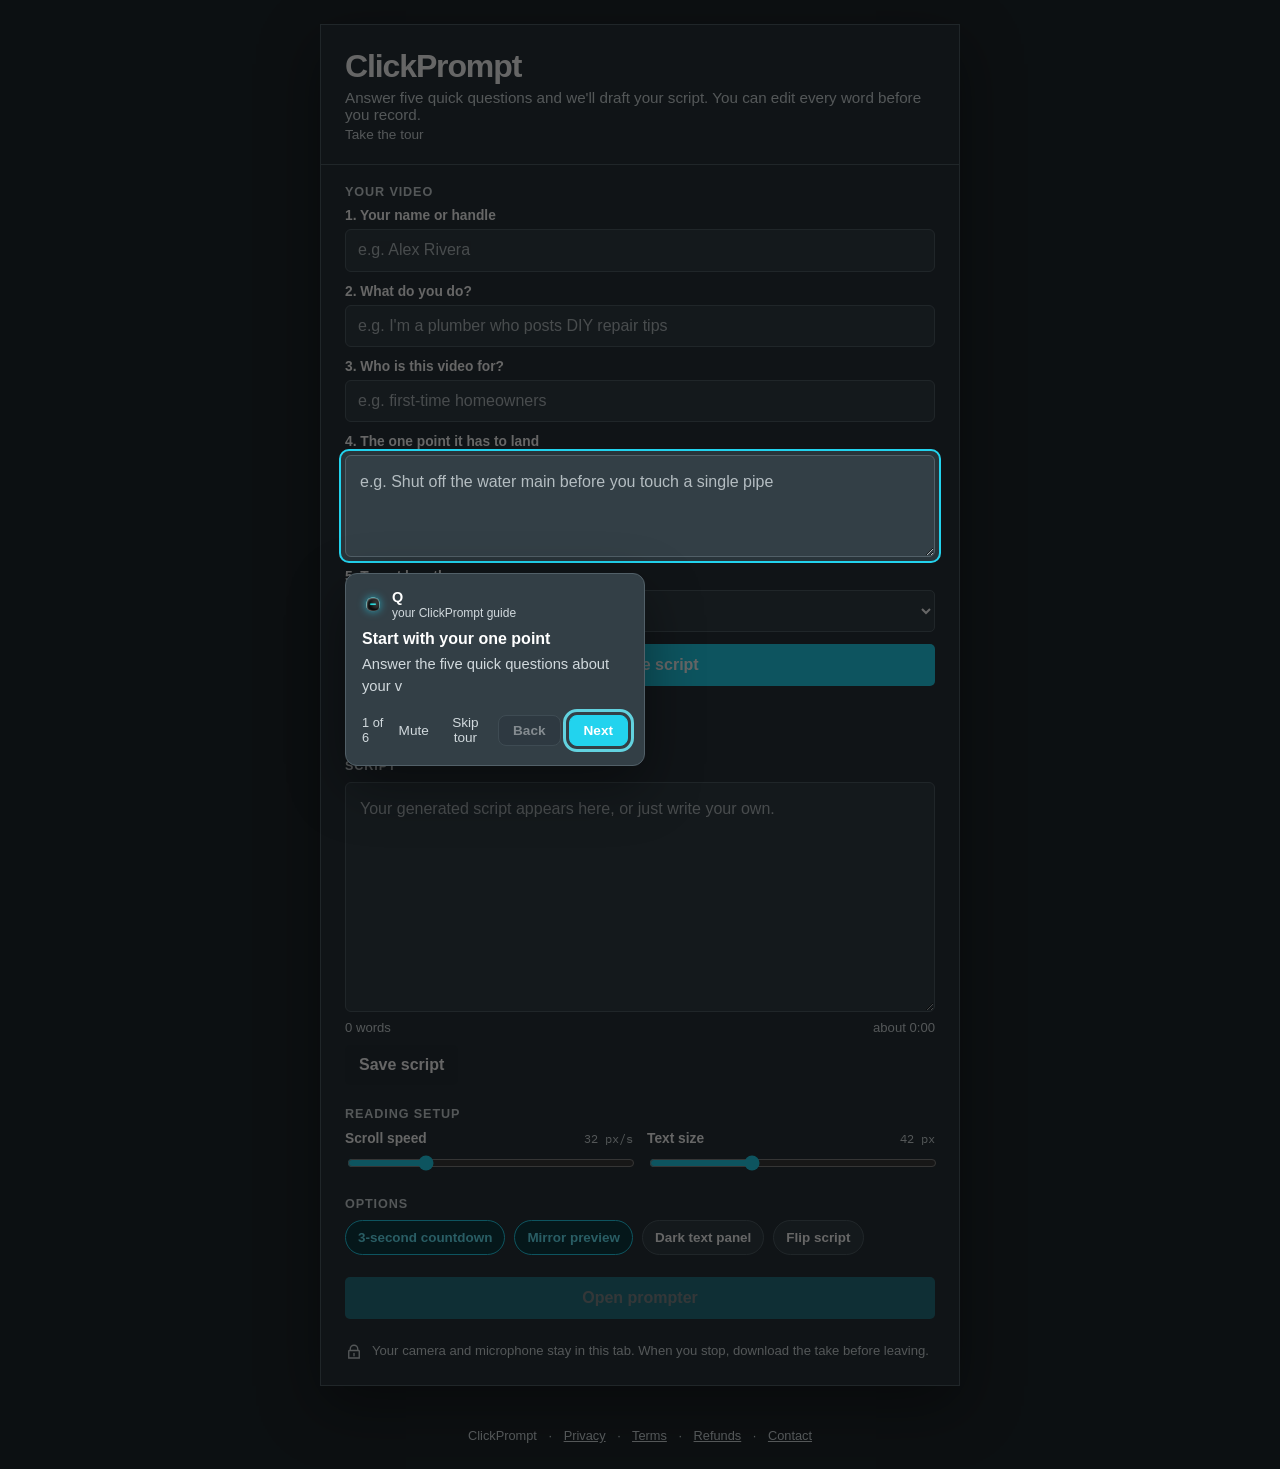
==== index.html @ 538ed589 "Turnstile human check on free-tier script generation (off until TURNSTILE_SECRET is set)" ====
<!doctype html>
<html lang="en">
<head>
  <meta charset="utf-8" />
  <meta name="viewport" content="width=device-width, initial-scale=1, viewport-fit=cover" />
  <meta name="color-scheme" content="light dark" />
  <link rel="icon" href="data:," />
  <link rel="preconnect" href="https://fonts.googleapis.com" />
  <link rel="preconnect" href="https://fonts.gstatic.com" crossorigin />
  <link href="https://fonts.googleapis.com/css2?family=IBM+Plex+Mono:wght@500;600&family=IBM+Sans:opsz,wght@14..48,400;500;600;700&display=swap" rel="stylesheet" />
  <title>ClickPrompt — Free Teleprompter for Recording Videos</title>
  <meta name="description" content="ClickPrompt is a free teleprompter for recording videos. Answer five quick questions, get a script written for the camera, and read it while you record — right in your browser." />
  <meta property="og:title" content="ClickPrompt — Free Teleprompter for Recording Videos" />
  <meta property="og:description" content="A free teleprompter for recording videos: generate a script from five quick questions and read it on camera, right in your browser." />
  <meta property="og:type" content="website" />
  <meta property="og:url" content="https://clickprompt.app/" />
  <link rel="stylesheet" href="styles.css?v=20261008a" />
</head>
<body>
  <main class="app" id="app" data-view="setup">
    <section class="setup" aria-label="ClickPrompt setup">
      <div class="setup-head">
        <h1>ClickPrompt</h1>
        <p>Answer five quick questions and we'll draft your script. You can edit every word before you record.</p>
        <button class="text-button tour-replay" id="replayTour" type="button">Take the tour</button>
      </div>
      <div class="setup-body">
        <div>
          <h2 class="section-title">Your video</h2>
          <div class="field">
            <label for="qName">1. Your name or handle</label>
            <input id="qName" type="text" autocomplete="off" placeholder="e.g. Alex Rivera" />
          </div>
          <div class="field">
            <label for="qRole">2. What do you do?</label>
            <input id="qRole" type="text" autocomplete="off" placeholder="e.g. I'm a plumber who posts DIY repair tips" />
          </div>
          <div class="field">
            <label for="qAudience">3. Who is this video for?</label>
            <input id="qAudience" type="text" autocomplete="off" placeholder="e.g. first-time homeowners" />
          </div>
          <div class="field">
            <label for="qPoint">4. The one point it has to land</label>
            <textarea id="qPoint" rows="3" placeholder="e.g. Shut off the water main before you touch a single pipe"></textarea>
          </div>
          <div class="field">
            <label for="qLength">5. Target length</label>
            <select id="qLength">
              <option value="30">30 seconds</option>
              <option value="60" selected>60 seconds</option>
              <option value="90">90 seconds</option>
              <option value="120">2 minutes</option>
            </select>
          </div>
          <div class="setup-action">
            <div id="genTs" class="cf-turnstile" data-sitekey="0x4AAAAAAFimE5vwGYxq997L" data-action="generate" data-appearance="interaction-only"></div>
            <button class="primary" id="generateScript" type="button">Generate script</button>
          </div>
          <p class="free-cap" id="freeCap" role="status" aria-live="polite">3 free scripts today</p>
          <p class="generate-status" id="generateStatus" role="status" aria-live="polite"></p>
        </div>

        <div>
          <h2 class="section-title">Script</h2>
          <div class="script-wrap">
            <textarea id="scriptInput" spellcheck="true" aria-label="Editable teleprompter script" placeholder="Your generated script appears here, or just write your own."></textarea>
          </div>
          <div class="script-meta"><span id="wordCount">0 words</span><span id="readTime">about 0:00</span></div>
          <div class="script-actions">
            <button class="secondary" id="saveScript" type="button">Save script</button>
            <span class="save-status" id="saveStatus" role="status" aria-live="polite"></span>
          </div>
          <div class="library" id="library" hidden>
            <h3 class="section-title">Saved scripts</h3>
            <ul class="library-list" id="libraryList"></ul>
          </div>
          <div class="library" id="audioLibrary" hidden>
            <h3 class="section-title">Saved voiceovers</h3>
            <p class="storage-line" id="storageLine" hidden></p>
            <ul class="library-list" id="audioLibraryList"></ul>
          </div>
        </div>

        <div>
          <h2 class="section-title">Reading setup</h2>
          <div class="control-grid">
            <div class="control">
              <div class="label-row"><label for="speed">Scroll speed</label><output id="speedValue">32 px/s</output></div>
              <input id="speed" type="range" min="8" max="100" step="2" value="32" />
            </div>
            <div class="control">
              <div class="label-row"><label for="fontSize">Text size</label><output id="fontValue">42 px</output></div>
              <input id="fontSize" type="range" min="26" max="72" step="2" value="42" />
            </div>
          </div>
        </div>

        <div>
          <h2 class="section-title">Options</h2>
          <div class="toggle-row">
            <button class="toggle" id="countdownToggle" type="button" aria-pressed="true">3-second countdown</button>
            <button class="toggle" id="mirrorToggle" type="button" aria-pressed="true">Mirror preview</button>
            <button class="toggle" id="backplateToggle" type="button" aria-pressed="false">Dark text panel</button>
            <button class="toggle" id="flipTextToggle" type="button" aria-pressed="false">Flip script</button>
          </div>
        </div>

        <div class="setup-action">
          <button class="primary" id="openPrompter" type="button" disabled>Open prompter</button>
        </div>

        <div class="privacy-note">
          <svg width="18" height="18" viewBox="0 0 24 24" fill="none" aria-hidden="true"><path d="M7 10V8a5 5 0 0 1 10 0v2m-11 0h12a1 1 0 0 1 1 1v9H5v-9a1 1 0 0 1 1-1Z" stroke="currentColor" stroke-width="1.8"/><path d="M12 14v3" stroke="currentColor" stroke-width="1.8" stroke-linecap="round"/></svg>
          <span>Your camera and microphone stay in this tab. When you stop, download the take before leaving.</span>
        </div>
      </div>
    </section>

    <section class="workspace" aria-label="Camera and teleprompter">
      <div class="stage-shell">
        <div class="stage" id="stage">
          <video class="camera-source" id="camera" autoplay muted playsinline></video>
          <canvas class="camera mirrored" id="cameraCanvas" aria-label="Camera preview"></canvas>
          <canvas class="waveform" id="waveform" aria-label="Microphone level" hidden></canvas>
          <div class="camera-empty" id="cameraEmpty">
            <div>
              <svg viewBox="0 0 64 64" fill="none" aria-hidden="true"><rect x="6" y="15" width="38" height="34" rx="5" stroke="currentColor" stroke-width="3"/><path d="m44 25 12-7v28l-12-7V25Z" stroke="currentColor" stroke-width="3" stroke-linejoin="round"/><circle cx="25" cy="32" r="8" stroke="currentColor" stroke-width="3"/></svg>
              <h2>Frame your shot</h2>
              <p>Camera permission starts the live preview. Nothing records until you press the red button.</p>
              <button class="primary" id="enableCamera" type="button">Enable camera &amp; mic</button>
              <div class="error" id="errorMessage" role="alert"></div>
            </div>
          </div>
          <div class="camera-empty" id="micEmpty" style="display:none">
            <div>
              <svg class="mic-icon" viewBox="0 0 64 64" fill="none" aria-hidden="true"><rect x="25" y="6" width="14" height="28" rx="7" stroke="currentColor" stroke-width="3"/><path d="M17 30a15 15 0 0 0 30 0M32 45v11" stroke="currentColor" stroke-width="3" stroke-linecap="round"/></svg>
              <h2>Record your voiceover</h2>
              <p>No camera needed. Your script scrolls while you read — just press record and talk.</p>
              <button class="primary" id="enableMic" type="button">Enable microphone</button>
            </div>
          </div>

          <div class="topline">
            <span class="status" id="recordStatus"><span class="dot"></span><span id="statusLabel">READY</span></span>
            <span class="time" id="timer">00:00</span>
          </div>

          <div class="guide" id="guide" aria-label="Scrolling teleprompter">
            <div class="prompt-scroll" id="promptScroll">
              <div class="prompt-track" id="promptTrack">
                <div class="prompt-copy" id="promptCopy">Your script will appear here.</div>
              </div>
            </div>
          </div>

          <div class="countdown" id="countdown" aria-live="assertive">3</div>

          <div class="stage-controls">
            <button class="icon-button" id="rewind" type="button" aria-label="Restart script" title="Restart script">
              <svg width="23" height="23" viewBox="0 0 24 24" fill="none" aria-hidden="true"><path d="M4 5v6h6M5.4 15a8 8 0 1 0 .2-6" stroke="currentColor" stroke-width="2" stroke-linecap="round" stroke-linejoin="round"/></svg>
            </button>
            <div class="transport">
              <button class="play-scroll" id="playScroll" type="button" aria-label="Start script" title="Start or pause script">
                <svg id="playIcon" width="21" height="21" viewBox="0 0 24 24" fill="currentColor" aria-hidden="true"><path d="m8 5 11 7-11 7V5Z"/></svg>
              </button>
              <button class="record" id="recordButton" type="button" aria-label="Start recording" title="Start or stop recording"></button>
              <button class="pause-record" id="pauseRecording" type="button" aria-label="Pause recording" title="Pause recording" disabled>
                <svg id="pauseRecordingIcon" width="20" height="20" viewBox="0 0 24 24" fill="currentColor" aria-hidden="true"><path d="M7 5h4v14H7V5Zm6 0h4v14h-4V5Z"/></svg>
              </button>
            </div>
            <button class="icon-button" id="fullscreen" type="button" aria-label="Enter fullscreen" title="Fullscreen">
              <svg width="23" height="23" viewBox="0 0 24 24" fill="none" aria-hidden="true"><path d="M8 3H3v5M16 3h5v5M8 21H3v-5m13 5h5v-5" stroke="currentColor" stroke-width="2" stroke-linecap="round" stroke-linejoin="round"/></svg>
            </button>
          </div>
        </div>
        <p class="hint" id="stageHint">The white button controls the script. The button to the right of Record pauses or resumes the video.</p>
        <div class="prompter-tools">
          <div class="orientation-tool" id="recordModeTool">
            <span id="recordModeLabel">Recording mode</span>
            <div class="orientation-switch" role="group" aria-labelledby="recordModeLabel">
              <button id="videoMode" type="button" aria-pressed="true">Video</button>
              <button id="audioMode" type="button" aria-pressed="false">Audio only</button>
            </div>
          </div>
          <div class="orientation-tool" id="orientationTool">
            <span id="orientationLabel">Recording frame</span>
            <div class="orientation-switch" role="group" aria-labelledby="orientationLabel">
              <button id="portraitFrame" type="button" aria-pressed="true">Vertical</button>
              <button id="landscapeFrame" type="button" aria-pressed="false">Horizontal</button>
            </div>
          </div>
          <div class="camera-tool" id="cameraTool">
            <label for="cameraSelect">Camera</label>
            <select id="cameraSelect" disabled><option>Enable camera to choose</option></select>
          </div>
          <button class="secondary" id="changeScript" type="button">Scripts &amp; settings</button>
        </div>
      </div>
    </section>
  </main>

  <footer class="site-footer">
    <span>ClickPrompt</span>
    <span class="footer-sep">&middot;</span>
    <a href="/privacy">Privacy</a>
    <span class="footer-sep">&middot;</span>
    <a href="/terms">Terms</a>
    <span class="footer-sep">&middot;</span>
    <a href="/refund">Refunds</a>
    <span class="footer-sep">&middot;</span>
    <a href="/contact">Contact</a>
  </footer>

  <dialog id="reviewDialog">
    <div class="review">
      <h2 id="reviewTitle">Take complete</h2>
      <p id="reviewSubtitle">Review it now, then download the file to keep it.</p>
      <video id="reviewVideo" controls playsinline></video>
      <audio id="reviewAudio" controls playsinline hidden></audio>
      <div class="review-actions">
        <button class="primary" id="downloadLink" type="button">Download take</button>
        <button class="secondary" id="saveAudioCloud" type="button" hidden>Save to cloud</button>
        <button class="secondary" id="newTake" type="button">Record another</button>
      </div>
      <p class="download-status" id="downloadStatus" role="status" aria-live="polite"></p>
    </div>
  </dialog>

  <dialog id="paywallDialog">
    <div class="paywall">
      <h2>Save your scripts</h2>
      <p>Keep every script you write and every voiceover you record. Pull them up anytime, on any device.</p>
      <div class="plan-picker" role="radiogroup" aria-label="Choose a plan">
        <label class="plan-option">
          <input type="radio" name="plan" value="monthly" checked />
          <span class="plan-name">Monthly</span>
          <span class="plan-price">$4.99/mo</span>
        </label>
        <label class="plan-option">
          <input type="radio" name="plan" value="yearly" />
          <span class="plan-name">Yearly</span>
          <span class="plan-price">$49.99/yr</span>
        </label>
        <label class="plan-option">
          <input type="radio" name="plan" value="lifetime" />
          <span class="plan-name">Lifetime</span>
          <span class="plan-price">$129</span>
          <span class="plan-note">one-time</span>
        </label>
      </div>
      <p class="price">Unlimited script generations &middot; 100 GB storage &middot; cancel anytime &middot; 14-day refund</p>
      <button class="primary" id="subscribeButton" type="button">Continue &mdash; $4.99/mo</button>
      <p class="paywall-status" id="paywallStatus" role="status" aria-live="polite"></p>
      <div class="code-row">
        <label for="codeInput">Have an access code or license key?</label>
        <div class="code-input-row">
          <input id="codeInput" type="text" autocomplete="off" autocapitalize="off" spellcheck="false" placeholder="CLICK-XXXX-XXXX or license key" />
          <button class="secondary" id="redeemButton" type="button">Redeem</button>
        </div>
      </div>
      <button class="text-button" id="paywallClose" type="button">Not now</button>
    </div>
  </dialog>

  <dialog id="platformDialog">
    <div class="platform-overlay">
      <button class="platform-skip" id="platformSkip" type="button" aria-label="Skip">Skip</button>
      <h2>Where's this video going?</h2>
      <p>We'll set the right shape, length, and tone for the platform.</p>
      <div class="platform-grid" id="platformGrid" role="listbox" aria-label="Platforms">
        <button type="button" class="platform-card" data-platform="youtube" role="option"><svg class="platform-icon" viewBox="0 0 24 24" fill="currentColor" aria-hidden="true"><path d="M21.6 7.2a2.5 2.5 0 0 0-1.76-1.77C18.25 5 12 5 12 5s-6.25 0-7.84.43A2.5 2.5 0 0 0 2.4 7.2 26 26 0 0 0 2 12a26 26 0 0 0 .4 4.8 2.5 2.5 0 0 0 1.76 1.77C5.75 19 12 19 12 19s6.25 0 7.84-.43a2.5 2.5 0 0 0 1.76-1.77A26 26 0 0 0 22 12a26 26 0 0 0-.4-4.8zM10 15.2V8.8L15.5 12 10 15.2z"/></svg><span>YouTube</span></button>
        <button type="button" class="platform-card" data-platform="tiktok" role="option"><svg class="platform-icon" viewBox="0 0 24 24" fill="currentColor" aria-hidden="true"><path d="M16.6 3c.4 2.2 1.8 3.6 4.1 3.8v3c-1.6 0-3-.5-4.1-1.3v6.3c0 3.4-2.6 6.2-6 6.2-3.3 0-6-2.7-6-6.1s2.7-6.1 6-6.1c.3 0 .7 0 1 .1v3.2c-.3-.1-.7-.2-1-.2-1.6 0-2.9 1.3-2.9 3s1.3 3 2.9 3c1.7 0 3-1.4 3-3.1V3h3.1z"/></svg><span>TikTok</span></button>
        <button type="button" class="platform-card" data-platform="instagram" role="option"><svg class="platform-icon" viewBox="0 0 24 24" fill="currentColor" aria-hidden="true"><path d="M12 2.2c3.2 0 3.6 0 4.9.1 3.3.1 4.8 1.7 4.9 4.9.1 1.3.1 1.6.1 4.8s0 3.6-.1 4.8c-.1 3.2-1.7 4.8-4.9 4.9-1.3.1-1.6.1-4.9.1s-3.6 0-4.9-.1c-3.3-.1-4.8-1.7-4.9-4.9-.1-1.3-.1-1.6-.1-4.8s0-3.6.1-4.8C2.3 4 3.9 2.4 7.1 2.3 8.4 2.2 8.8 2.2 12 2.2zm0 3.6a6.2 6.2 0 1 0 0 12.4 6.2 6.2 0 0 0 0-12.4zm0 10.2a4 4 0 1 1 0-8 4 4 0 0 1 0 8zm6.4-10.5a1.4 1.4 0 1 0 0 2.9 1.4 1.4 0 0 0 0-2.9z"/></svg><span>Instagram Reels</span></button>
        <button type="button" class="platform-card" data-platform="facebook" role="option"><svg class="platform-icon" viewBox="0 0 24 24" fill="currentColor" aria-hidden="true"><path d="M13.5 21v-7h2.4l.4-3h-2.8V9.1c0-.9.3-1.5 1.6-1.5h1.3V4.9c-.3 0-1.1-.1-2-.1-2 0-3.4 1.2-3.4 3.5V11H8.5v3H11v7h2.5z"/></svg><span>Facebook</span></button>
        <button type="button" class="platform-card" data-platform="linkedin" role="option"><svg class="platform-icon" viewBox="0 0 24 24" fill="currentColor" aria-hidden="true"><path d="M6.5 8.8v12.4H3V8.8h3.5zM4.7 3.5a2 2 0 1 1 0 4.1 2 2 0 0 1 0-4.1zM20.5 13.4v7.8h-3.5v-6.6c0-1.6-.6-2.7-2.1-2.7-1.1 0-1.8.8-2.1 1.5-.1.3-.1.6-.1 1v6.8H9.2V8.8h3.5v1.7c.5-.7 1.3-1.8 3.2-1.8 2.3 0 4.6 1.5 4.6 4.7z"/></svg><span>LinkedIn</span></button>
        <button type="button" class="platform-card" data-platform="x" role="option"><svg class="platform-icon" viewBox="0 0 24 24" fill="currentColor" aria-hidden="true"><path d="M17.7 3H21l-7.3 8.3L22 21h-6.6l-5.2-6.1L4.4 21H1l7.8-8.9L2 3h6.8l4.7 5.6L17.7 3zm-1.2 16h1.8L6.6 4.9H4.7L16.5 19z"/></svg><span>X</span></button>
      </div>
      <div class="platform-other">
        <label for="platformOther">Somewhere else?</label>
        <input id="platformOther" type="text" list="platformDatalist" autocomplete="off" placeholder="Type a platform name" />
        <datalist id="platformDatalist"></datalist>
      </div>
      <p class="platform-working" id="platformWorking" role="status" aria-live="polite" hidden></p>
    </div>
  </dialog>

  <script src="https://challenges.cloudflare.com/turnstile/v0/api.js" async defer></script>
  <script src="app.js?v=20261008a"></script>
</body>
</html>
---- styles.css ----
:root {
      color-scheme: dark;
      --page: #0A0A0B;
      --panel: #141416;
      --panel-2: #1A1A1E;
      --ink: #FFFFFF;
      --muted: #8E8E93;
      --line: #2A2A2E;
      --accent: #22D3EE;
      --accent-strong: #67E8F9;
      --accent-soft: #0E3A42;
      --good: #55c78e;
      --danger: #ff8a80;
      --stage: #000000;
      --stage-ui: rgba(10, 10, 11, .92);
      --focus: #22D3EE;
      --shadow: 0 20px 56px rgba(0, 0, 0, .38);
    }
    @media (prefers-color-scheme: light) {
      :root {
        color-scheme: light;
        --page: #20282d;
        --panel: #29343a;
        --panel-2: #333f46;
        --ink: #ffffff;
        --muted: #d1d9dd;
        --line: #526068;
        --accent: #22D3EE;
        --accent-strong: #67E8F9;
        --accent-soft: #0E3A42;
        --focus: #62d2df;
      }
    }
    * { box-sizing: border-box; }
    html, body { min-height: 100%; }
    body {
      margin: 0;
      background: var(--page);
      color: var(--ink);
      font-family: "IBM Sans", sans-serif;
      -webkit-font-smoothing: antialiased;
    }
    button, textarea, input, select { font: inherit; }
    button, input, select, textarea { color: inherit; }
    button { touch-action: manipulation; }
    :focus-visible { outline: 3px solid var(--focus); outline-offset: 3px; }
    .app {
      width: min(1440px, 100%);
      min-height: 100vh;
      margin: 0 auto;
      display: grid;
      grid-template-columns: minmax(320px, 440px) minmax(0, 1fr);
      gap: 24px;
      padding: 24px;
    }
    .setup {
      background: var(--panel);
      border: 1px solid var(--line);
      box-shadow: var(--shadow);
      min-width: 0;
      align-self: start;
      overflow: hidden;
    }
    .setup-head { padding: 24px 24px 18px; border-bottom: 1px solid var(--line); }
    .setup-head h1 { margin: 0 0 5px; font-size: clamp(1.5rem, 3vw, 2rem); line-height: 1.1; letter-spacing: -.035em; }
    .setup-head p { margin: 0; color: var(--muted); font-size: .95rem; }
    .setup-body { padding: 20px 24px 24px; display: grid; gap: 22px; }
    .section-title { margin: 0 0 9px; font-size: .79rem; font-weight: 700; letter-spacing: .07em; text-transform: uppercase; color: var(--muted); }
    .script-wrap { position: relative; }
    textarea {
      display: block;
      width: 100%;
      min-height: 230px;
      resize: vertical;
      border: 1px solid var(--line);
      background: var(--panel-2);
      border-radius: 6px;
      padding: 14px;
      line-height: 1.5;
      font-size: 1rem;
    }
    textarea::placeholder { color: var(--muted); opacity: .82; }
    .script-meta { display: flex; justify-content: space-between; gap: 12px; margin-top: 8px; color: var(--muted); font-size: .82rem; }
    .field { margin-bottom: 12px; }
    .field label { display: block; margin-bottom: 6px; }
    input[type="text"] {
      display: block;
      width: 100%;
      min-height: 42px;
      border: 1px solid var(--line);
      background: var(--panel-2);
      border-radius: 6px;
      padding: 9px 12px;
      line-height: 1.4;
    }
    input[type="text"]::placeholder { color: var(--muted); opacity: .82; }
    #qPoint { min-height: 96px; }
    .generate-status { min-height: 1.3em; margin: 10px 0 0; color: var(--muted); font-size: .85rem; }
    .control-grid { display: grid; grid-template-columns: 1fr 1fr; gap: 16px 14px; }
    .control { min-width: 0; }
    .control.wide { grid-column: 1 / -1; }
    .label-row { display: flex; align-items: baseline; justify-content: space-between; gap: 8px; margin-bottom: 7px; }
    label { font-size: .86rem; font-weight: 650; }
    output { font-family: "IBM Plex Mono", monospace; font-size: .78rem; color: var(--muted); }
    input[type="range"] { width: 100%; accent-color: var(--accent); }
    select {
      width: 100%;
      min-height: 42px;
      border: 1px solid var(--line);
      border-radius: 5px;
      background: var(--panel-2);
      padding: 0 36px 0 11px;
    }
    .toggle-row { display: flex; flex-wrap: wrap; gap: 9px; }
    .toggle {
      border: 1px solid var(--line);
      background: var(--panel-2);
      border-radius: 999px;
      padding: 9px 12px;
      font-size: .84rem;
      font-weight: 650;
      cursor: pointer;
    }
    .toggle[aria-pressed="true"] { background: var(--accent-soft); border-color: var(--accent); color: var(--accent-strong); }
    .setup-action { display: flex; justify-content: flex-end; }
    .setup-action .primary { width: 100%; }
    .privacy-note { display: flex; gap: 9px; color: var(--muted); font-size: .82rem; line-height: 1.45; }
    .privacy-note svg { flex: 0 0 auto; margin-top: 2px; }

    .app[data-view="setup"] { grid-template-columns: minmax(0, 640px); justify-content: center; }
    .app[data-view="setup"] .setup { width: min(640px, 100%); margin: auto; }
    .app[data-view="setup"] .workspace { display: none; }
    .app[data-view="prompter"] { grid-template-columns: 1fr; }
    .app[data-view="prompter"] .setup { display: none; }
    .app[data-view="prompter"] .workspace { min-height: calc(100vh - 48px); }
    .workspace { min-width: 0; display: grid; place-items: center; }
    .stage-shell { width: min(100%, 720px); }
    .stage {
      position: relative;
      width: min(100%, calc((100vh - 48px) * var(--recording-ratio, .5625)));
      aspect-ratio: var(--recording-aspect, 9 / 16);
      margin: auto;
      overflow: hidden;
      background: var(--stage);
      box-shadow: var(--shadow);
      color: white;
      isolation: isolate;
    }
    video.camera-source {
      position: absolute;
      width: 1px;
      height: 1px;
      opacity: 0;
      pointer-events: none;
    }
    canvas.camera {
      position: absolute;
      z-index: 0;
      inset: 0;
      width: 100%;
      height: 100%;
      background: #11191e;
      transform: translateZ(0);
      -webkit-transform: translateZ(0);
    }
    canvas.camera.mirrored {
      transform: translateZ(0) scaleX(-1);
      -webkit-transform: translateZ(0) scaleX(-1);
    }
    .camera-empty {
      position: absolute;
      z-index: 8;
      top: 58px;
      left: 50%;
      width: min(86%, 330px);
      transform: translateX(-50%);
      padding: 12px 14px;
      text-align: center;
      background: rgba(20, 28, 33, .92);
      border: 1px solid rgba(255,255,255,.2);
      border-radius: 8px;
      box-shadow: 0 8px 30px rgba(0,0,0,.45);
    }
    .camera-empty svg { display: none; }
    .camera-empty .mic-icon {
      display: block;
      width: 46px;
      height: 46px;
      margin: 2px auto 10px;
      color: var(--accent-strong);
    }
    canvas.waveform {
      position: absolute;
      z-index: 0;
      inset: 0;
      width: 100%;
      height: 100%;
      background: #0a1114;
    }
    .camera-empty h2 { margin: 0 0 3px; font-size: 1rem; }
    .camera-empty p { margin: 0 auto 9px; max-width: 27rem; color: #c6d0d5; line-height: 1.35; font-size: .78rem; }
    .camera-empty .primary { padding: 9px 13px; }
    .primary, .secondary, .icon-button {
      border: 0;
      cursor: pointer;
      font-weight: 700;
    }
    .primary { background: var(--accent); color: #fff; padding: 12px 17px; border-radius: 5px; }
    .primary:hover { background: var(--accent-strong); }
    .secondary { background: #263139; color: white; padding: 11px 14px; border-radius: 5px; }
    .primary:disabled, .secondary:disabled, .icon-button:disabled { opacity: .42; cursor: not-allowed; }
    .topline {
      position: absolute;
      z-index: 5;
      top: 0;
      left: 0;
      right: 0;
      display: flex;
      justify-content: space-between;
      align-items: center;
      padding: max(13px, env(safe-area-inset-top)) 14px 12px;
      background: linear-gradient(to bottom, rgba(0,0,0,.72), transparent);
      pointer-events: none;
    }
    .status { display: inline-flex; align-items: center; gap: 8px; font-family: "IBM Plex Mono", monospace; font-size: .76rem; font-weight: 600; }
    .dot { width: 8px; height: 8px; border-radius: 50%; background: #7d8a91; }
    .status.live .dot { background: #ff3b30; box-shadow: 0 0 0 5px rgba(255, 59, 48, .18); }
    .status.paused .dot { background: #ffb340; box-shadow: 0 0 0 5px rgba(255, 179, 64, .18); }
    .time { font-family: "IBM Plex Mono", monospace; font-size: .8rem; font-weight: 600; font-variant-numeric: tabular-nums; }
    .guide {
      position: absolute;
      z-index: 6;
      left: 8%;
      right: 8%;
      top: 25%;
      bottom: 18%;
      pointer-events: auto;
      cursor: pointer;
      overflow: hidden;
      transform: translateZ(1px);
      -webkit-transform: translateZ(1px);
      -webkit-mask-image: linear-gradient(to bottom, transparent 0, #000 12%, #000 82%, transparent 100%);
      mask-image: linear-gradient(to bottom, transparent 0, #000 12%, #000 82%, transparent 100%);
    }
    .guide:before {
      content: "";
      position: absolute;
      z-index: 1;
      left: 0;
      right: 0;
      top: 42%;
      border-top: 2px solid rgba(255, 112, 64, .78);
      pointer-events: none;
    }
    .prompt-scroll {
      position: relative;
      z-index: 2;
      height: 100%;
      overflow: hidden;
      padding: 0;
      scrollbar-width: none;
      transform: translateZ(0);
      -webkit-transform: translateZ(0);
    }
    .prompt-scroll::-webkit-scrollbar { display: none; }
    .prompt-track {
      position: relative;
      z-index: 2;
      min-height: 100%;
      will-change: transform;
      transform: translate3d(0, 0, 0);
      -webkit-transform: translate3d(0, 0, 0);
    }
    .prompt-copy {
      position: relative;
      margin: 0 auto;
      width: 92%;
      color: #fff;
      font-weight: 700;
      font-size: 42px;
      line-height: 1.35;
      text-align: center;
      white-space: pre-wrap;
      text-wrap: balance;
      text-shadow: 0 2px 6px rgba(0,0,0,.98), 0 0 22px rgba(0,0,0,.88);
      transform: translateZ(0);
      -webkit-transform: translateZ(0);
    }
    .guide.backplate {
      background: rgba(0, 0, 0, .55);
      border-radius: 8px;
    }
    .guide.flipped .prompt-copy { transform: scaleX(-1); }
    .countdown {
      position: absolute;
      z-index: 10;
      inset: 0;
      display: none;
      place-items: center;
      background: rgba(0, 0, 0, .45);
      font-family: "IBM Plex Mono", monospace;
      font-size: clamp(7rem, 28vw, 13rem);
      font-weight: 600;
      text-shadow: 0 6px 28px rgba(0,0,0,.65);
    }
    .countdown.show { display: grid; }
    .stage-controls {
      position: absolute;
      z-index: 7;
      left: 12px;
      right: 12px;
      bottom: max(12px, env(safe-area-inset-bottom));
      display: grid;
      grid-template-columns: 44px 1fr 44px;
      align-items: center;
      gap: 10px;
      background: var(--stage-ui);
      border: 1px solid rgba(255,255,255,.14);
      border-radius: 10px;
      padding: 9px;
      backdrop-filter: blur(12px);
    }
    .icon-button {
      min-width: 44px;
      min-height: 44px;
      display: inline-grid;
      place-items: center;
      background: transparent;
      color: white;
      border-radius: 6px;
    }
    .icon-button:hover { background: rgba(255,255,255,.12); }
    .transport { display: flex; justify-content: center; align-items: center; gap: 12px; }
    .record {
      position: relative;
      width: 54px;
      height: 54px;
      border-radius: 50%;
      border: 3px solid white;
      background: transparent;
      cursor: pointer;
    }
    .record:before { content: ""; position: absolute; inset: 5px; border-radius: 50%; background: #ff3b30; transition: .18s ease; }
    .record.recording:before { inset: 13px; border-radius: 4px; }
    .play-scroll, .pause-record {
      min-width: 46px;
      min-height: 46px;
      display: grid;
      place-items: center;
      border: 0;
      border-radius: 50%;
      cursor: pointer;
    }
    .play-scroll { background: #fff; color: #111; }
    .pause-record { background: #263139; color: #fff; border: 1px solid rgba(255,255,255,.24); }
    .pause-record:not(:disabled):hover { background: #34414a; }
    .pause-record:disabled { opacity: .36; cursor: not-allowed; }
    .pause-record.paused { background: #ffb340; color: #17120a; border-color: #ffb340; }
    .hint { margin: 10px 4px 0; text-align: center; color: var(--muted); font-size: .82rem; }
    .prompter-tools { display: flex; flex-wrap: wrap; align-items: end; justify-content: center; gap: 10px; margin-top: 12px; }
    .prompter-tools .secondary { border: 1px solid var(--line); }
    .camera-tool { width: min(260px, 100%); }
    .camera-tool label, .orientation-tool > span { display: block; margin-bottom: 6px; color: var(--muted); font-size: .78rem; font-weight: 650; }
    .camera-tool select { min-height: 41px; }
    .orientation-tool { min-width: 220px; }
    .orientation-switch {
      display: grid;
      grid-template-columns: 1fr 1fr;
      gap: 3px;
      padding: 3px;
      border: 1px solid var(--line);
      border-radius: 6px;
      background: var(--panel);
    }
    .orientation-switch button {
      min-height: 35px;
      border: 0;
      border-radius: 4px;
      background: transparent;
      color: var(--muted);
      font-weight: 700;
      cursor: pointer;
    }
    .orientation-switch button[aria-pressed="true"] { background: var(--accent); color: #fff; }
    .error {
      display: none;
      margin: 14px 0 0;
      padding: 11px 12px;
      border: 1px solid color-mix(in srgb, var(--danger) 40%, var(--line));
      background: color-mix(in srgb, var(--danger) 10%, var(--panel));
      color: var(--danger);
      border-radius: 5px;
      font-size: .86rem;
      line-height: 1.4;
    }
    .error.show { display: block; }
    dialog {
      width: min(560px, calc(100% - 28px));
      border: 1px solid var(--line);
      border-radius: 8px;
      padding: 0;
      color: var(--ink);
      background: var(--panel);
      box-shadow: 0 28px 90px rgba(0,0,0,.42);
    }
    dialog::backdrop { background: rgba(0,0,0,.72); }
    .review { padding: 22px; }
    .review h2 { margin: 0 0 6px; font-size: 1.4rem; }
    .review p { margin: 0 0 16px; color: var(--muted); }
    .review video { display: block; width: 100%; max-height: 58vh; background: black; border-radius: 5px; }
    .review video[hidden], .review audio[hidden] { display: none; }
    .review audio { display: block; width: 100%; margin-top: 6px; }
    .review-actions { display: flex; flex-wrap: wrap; gap: 9px; margin-top: 16px; }
    .review-actions .primary, .review-actions .secondary { flex: 1 1 150px; text-align: center; text-decoration: none; }
    .review .secondary { background: var(--panel-2); color: var(--ink); border: 1px solid var(--line); }
    .download-status { min-height: 1.3em; margin: 10px 0 0 !important; font-size: .82rem; }

    /* ---- Paywall: script saving ---- */
    .script-actions { display: flex; align-items: center; gap: 10px; margin-top: 10px; }
    .save-status { min-height: 1.2em; font-size: .82rem; color: var(--muted); }
    .library { margin-top: 14px; }
    .library-list { list-style: none; margin: 8px 0 0; padding: 0; display: flex; flex-direction: column; gap: 6px; }
    .library-item { display: flex; align-items: center; gap: 8px; padding: 8px 10px; border: 1px solid var(--line); border-radius: 5px; background: var(--panel-2); }
    .library-load { flex: 1; background: none; border: 0; padding: 2px 0; color: var(--ink); font: inherit; font-weight: 600; text-align: left; cursor: pointer; overflow: hidden; text-overflow: ellipsis; white-space: nowrap; }
    .library-load:hover { color: var(--accent); }
    .library-title { flex: 1; min-width: 0; font-weight: 600; overflow: hidden; text-overflow: ellipsis; white-space: nowrap; }
    .library-play { background: none; border: 0; color: var(--focus); font: inherit; font-size: .82rem; font-weight: 650; cursor: pointer; padding: 4px 6px; white-space: nowrap; }
    .library-play:hover { text-decoration: underline; }
    .library-delete { background: none; border: 0; color: var(--danger); font: inherit; font-size: .82rem; cursor: pointer; padding: 4px 6px; }
    .library-delete:hover { text-decoration: underline; }
    .library-empty { color: var(--muted); font-size: .86rem; padding: 6px 2px; }
    .paywall { padding: 22px; }
    .paywall h2 { margin: 0 0 6px; font-size: 1.4rem; }
    .paywall p { margin: 0 0 14px; color: var(--muted); }
    .paywall .price { color: var(--ink); font-size: 1.02rem; }
    .plan-picker { display: grid; gap: 8px; margin: 14px 0 4px; }
    .plan-option {
      display: flex; align-items: center; gap: 10px;
      border: 1px solid var(--line); border-radius: 8px;
      padding: 10px 12px; cursor: pointer; font-size: .95rem;
    }
    .plan-option:has(input:checked) { border-color: var(--accent); background: color-mix(in srgb, var(--accent) 8%, transparent); }
    .plan-option input { accent-color: var(--accent); }
    .plan-name { font-weight: 650; }
    .plan-price { margin-left: auto; font-weight: 700; }
    .plan-note { font-size: .8rem; color: var(--accent-strong); font-weight: 650; }
    .paywall .price strong { font-size: 1.25rem; }
    .paywall .primary { width: 100%; }
    .paywall-status { min-height: 1.3em; font-size: .84rem; }
    .code-row { margin: 16px 0; padding-top: 16px; border-top: 1px solid var(--line); }
    .code-row label { display: block; font-size: .86rem; font-weight: 600; margin-bottom: 8px; }
    .code-input-row { display: flex; gap: 8px; }
    .code-input-row input { flex: 1; min-width: 0; }
    .text-button { display: block; width: 100%; margin-top: 6px; background: none; border: 0; color: var(--muted); font: inherit; font-size: .9rem; padding: 10px; cursor: pointer; }
    .text-button:hover { color: var(--ink); text-decoration: underline; }
    .tour-replay { display: inline-block; width: auto; margin: 0; padding: 4px 0; font-size: .85rem; }

    /* ---- first-run tour ---- */
    .tour-highlight {
      position: fixed; z-index: 90; pointer-events: none;
      border: 2px solid var(--accent); border-radius: 10px;
      box-shadow: 0 0 0 9999px rgba(0, 0, 0, .6);
      transition: top .25s ease, left .25s ease, width .25s ease, height .25s ease;
    }
    .tour-tooltip {
      position: fixed; z-index: 91; max-width: 300px; width: max-content;
      background: var(--panel-2); border: 1px solid var(--line);
      border-radius: 12px; padding: 14px 16px; box-shadow: var(--shadow);
      font-size: .92rem;
    }
    .tour-tooltip h3 { margin: 0 0 6px; font-size: 1rem; }
    .tour-guide { display: flex; align-items: center; gap: 8px; margin-bottom: 10px; }
    .tour-guide-avatar { width: 22px; height: 22px; flex: none; }
    .tour-guide-name { font-weight: 700; font-size: .9rem; color: var(--ink); line-height: 1.25; }
    .tour-guide-sub { font-size: .75rem; color: var(--muted); }
    @keyframes q-talk {
      0%, 100% { transform: translateY(0) scaleY(1); }
      25% { transform: translateY(-1px) scaleY(.9); }
      50% { transform: translateY(0) scaleY(1); }
      75% { transform: translateY(-1px) scaleY(.93); }
    }
    .tour-guide-avatar.talking { animation: q-talk .36s ease-in-out infinite; filter: drop-shadow(0 0 4px rgba(34, 211, 238, .7)); }
    .tour-mute { background: none; border: 0; color: var(--muted); font: inherit; font-size: .85rem; cursor: pointer; padding: 6px 4px; }
    .tour-mute:hover { color: var(--ink); text-decoration: underline; }
    @media (prefers-reduced-motion: reduce) {
      .tour-guide-avatar.talking { animation: none; }
    }
    .tour-tooltip p { margin: 0 0 12px; color: var(--muted); line-height: 1.45; }
    .tour-nav { display: flex; align-items: center; gap: 8px; }
    .tour-count { font-size: .8rem; color: var(--muted); margin-right: auto; }
    .tour-skip { background: none; border: 0; color: var(--muted); font: inherit; font-size: .85rem; cursor: pointer; padding: 6px 4px; }
    .tour-skip:hover { color: var(--ink); text-decoration: underline; }
    .tour-back, .tour-next {
      font: inherit; font-size: .85rem; font-weight: 650; cursor: pointer;
      border-radius: 8px; padding: 7px 14px; border: 1px solid var(--line);
      background: var(--panel); color: var(--ink);
    }
    .tour-next { background: var(--accent); border-color: var(--accent); color: #fff; }
    .tour-back:disabled { opacity: .4; cursor: default; }

    @media (max-width: 900px) {
      .app { display: flex; flex-direction: column; padding: 0; gap: 0; }
      .workspace { order: -1; display: block; }
      .stage-shell { width: 100%; }
      .stage { width: min(100%, calc(100svh * var(--recording-ratio, .5625))); box-shadow: none; }
      .setup { border-width: 1px 0 0; box-shadow: none; }
      .setup-head, .setup-body { padding-left: 18px; padding-right: 18px; }
      .hint { padding: 0 16px; margin-bottom: 12px; }
    }
    @media (max-width: 430px) {
      .control-grid { grid-template-columns: 1fr; }
      .control.wide { grid-column: auto; }
      .prompt-copy { font-size: 38px; }
    }
    @media (orientation: landscape) and (max-height: 560px) {
      .app { display: grid; grid-template-columns: minmax(260px, 38vw) 1fr; padding: 10px; gap: 10px; }
      .workspace { order: initial; }
      .stage { width: min(100%, calc((100vh - 20px) * var(--recording-ratio, .5625))); height: auto; aspect-ratio: var(--recording-aspect, 9 / 16); }
      .setup { max-height: calc(100vh - 20px); overflow: auto; border-width: 1px; }
      .setup-head { padding: 16px; }
      .setup-body { padding: 16px; }
      textarea { min-height: 150px; }
    }
    @media (prefers-reduced-motion: reduce) {
      *, *::before, *::after { scroll-behavior: auto !important; transition: none !important; }
    }

    /* ---- site footer (privacy/terms) ---- */
    .site-footer {
      text-align: center;
      padding: 18px 16px 26px;
      color: var(--muted);
      font-size: .8rem;
    }
    .site-footer a { color: var(--muted); text-decoration: underline; }
    .site-footer a:hover { color: var(--ink); }
    .footer-sep { margin: 0 8px; }
    .app[data-view="prompter"] + .site-footer { display: none; }

    /* ---- free-cap indicator ---- */
    .free-cap {
      margin: 8px 0 0;
      color: var(--muted);
      font-size: .82rem;
    }

    /* ---- storage meter ---- */
    .storage-line {
      margin: 0 0 8px;
      color: var(--muted);
      font-size: .8rem;
    }

    /* ---- platform overlay (mobile, post-tutorial, once) ---- */
    #platformDialog { border: none; border-radius: 16px; padding: 0; max-width: min(420px, calc(100vw - 32px)); background: var(--panel); color: var(--ink); }
    #platformDialog::backdrop { background: rgba(0, 0, 0, .6); }
    .platform-overlay { padding: 24px 22px; position: relative; }
    .platform-overlay h2 { margin: 0 0 6px; font-size: 1.25rem; }
    .platform-overlay > p { margin: 0 0 16px; color: var(--muted); font-size: .9rem; }
    .platform-skip {
      position: absolute; top: 12px; right: 12px;
      background: none; border: none; color: var(--muted);
      font-size: .85rem; cursor: pointer; padding: 6px;
    }
    .platform-skip:hover { color: var(--ink); }
    .platform-grid {
      display: grid; grid-template-columns: repeat(2, 1fr); gap: 10px;
      margin-bottom: 16px;
    }
    .platform-card {
      display: flex; flex-direction: column; align-items: center; justify-content: center; gap: 8px;
      padding: 14px 10px;
      border: 1px solid var(--line);
      border-radius: 12px;
      background: var(--panel-2);
      color: var(--ink);
      font-size: .95rem; font-weight: 600;
      cursor: pointer;
      min-height: 76px; /* comfortable touch target */
    }
    .platform-icon { width: 26px; height: 26px; color: var(--accent); flex: none; }
    .platform-card:hover, .platform-card:focus-visible {
      border-color: var(--accent);
      outline: 2px solid var(--accent);
      outline-offset: 1px;
    }
    .platform-other label { display: block; font-size: .85rem; margin-bottom: 6px; color: var(--muted); }
    .platform-other input {
      width: 100%; padding: 12px; font-size: 1rem;
      border: 1px solid var(--line); border-radius: 10px;
      background: var(--page); color: var(--ink);
    }
    .platform-working { margin: 14px 0 0; color: var(--accent); font-size: .9rem; font-weight: 600; }

    /* ---- legal pages (privacy/terms/refund/contact) ---- */
    .legal-page {
      max-width: 720px; margin: 0 auto; padding: 32px 20px 60px;
      font-size: .95rem; line-height: 1.65;
    }
    .legal-page h1 { font-size: 1.6rem; margin-bottom: 4px; }
    .legal-page h2 { font-size: 1.15rem; margin: 28px 0 8px; }
    .legal-page p, .legal-page li { color: var(--ink); }
    .legal-page ul { padding-left: 22px; }
    .legal-updated { color: var(--muted); font-size: .85rem; margin-bottom: 20px; }
    .legal-page a { color: var(--accent-strong); text-underline-offset: 2px; }
    .legal-page a:hover { color: var(--ink); }
    .legal-back { display: inline-block; margin-top: 28px; }

    /* ---- Smart teleprompter: Up next, Connect your AI, Content loop ---- */
    .smart { border: 1px solid var(--line); border-radius: 8px; background: var(--panel-2); padding: 14px; }
    .smart-head { display: flex; align-items: center; justify-content: space-between; gap: 10px; flex-wrap: wrap; margin-bottom: 8px; }
    .smart-head .section-title { margin: 0; color: var(--accent-strong); }
    .smart-links { display: flex; gap: 6px; flex-wrap: wrap; }
    .chip-button { display: inline-flex; align-items: center; gap: 6px; border: 1px solid var(--line); background: var(--panel); color: var(--ink); border-radius: 999px; padding: 6px 11px; font-size: .8rem; font-weight: 650; cursor: pointer; }
    .chip-button:hover { border-color: var(--accent); }
    .ai-dot { width: 8px; height: 8px; border-radius: 50%; background: var(--muted); }
    .ai-dot.on { background: var(--good); }
    .smart-empty p { margin: 0 0 12px; color: var(--muted); font-size: .92rem; line-height: 1.45; }
    .smart-empty p strong { color: var(--ink); }
    .smart-empty .primary { width: 100%; }
    .smart-status { min-height: 1.2em; margin: 8px 0 0; color: var(--muted); font-size: .84rem; }
    .queue { list-style: none; margin: 0; padding: 0; display: grid; gap: 8px; }
    .queue:empty { display: none; }
    .queue-empty { color: var(--muted); font-size: .88rem; }
    .queue-item { border: 1px solid var(--line); border-radius: 8px; background: var(--panel); padding: 11px 12px; display: grid; gap: 4px; }
    .queue-item[data-status="ready"] { border-color: color-mix(in srgb, var(--accent) 55%, var(--line)); }
    .q-top { display: flex; justify-content: space-between; align-items: center; gap: 8px; }
    .q-when { font-size: .78rem; font-weight: 700; letter-spacing: .04em; text-transform: uppercase; color: var(--muted); }
    .q-pill { font-size: .72rem; font-weight: 700; padding: 2px 8px; border-radius: 999px; background: var(--panel-2); color: var(--muted); border: 1px solid var(--line); }
    .queue-item[data-status="ready"] .q-pill { background: var(--accent-soft); color: var(--accent-strong); border-color: var(--accent); }
    .queue-item[data-status="writing"] .q-pill { color: var(--ink); }
    .q-what { font-size: .82rem; color: var(--muted); }
    .q-title { font-weight: 650; font-size: 1rem; line-height: 1.3; }
    .queue-item[data-status="planned"] .q-title { color: var(--muted); font-weight: 500; font-style: italic; }
    .q-actions { display: flex; align-items: center; gap: 8px; margin-top: 6px; flex-wrap: wrap; }
    .q-actions .primary, .q-actions .secondary { padding: 8px 13px; font-size: .88rem; }
    .text-link { background: none; border: 0; color: var(--muted); font: inherit; font-size: .84rem; cursor: pointer; padding: 6px 4px; margin-left: auto; }
    .text-link:hover { color: var(--ink); text-decoration: underline; }

    .sheet:focus { outline: none; }
    .sheet { padding: 22px; max-height: calc(100vh - 40px); overflow-y: auto; }
    .sheet h2 { margin: 0 0 6px; font-size: 1.4rem; }
    .sheet > p { margin: 0 0 14px; color: var(--muted); }
    .sheet h3.section-title { margin-top: 18px; }
    .sheet input[type="password"] { display: block; width: 100%; min-height: 42px; border: 1px solid var(--line); background: var(--panel-2); border-radius: 6px; padding: 9px 12px; }
    .sheet textarea { min-height: 70px; }
    .inline-row { display: flex; gap: 8px; }
    .inline-row input { flex: 1; min-width: 0; }
    .inline-row .secondary { white-space: nowrap; padding: 9px 12px; font-size: .85rem; }
    .key-link { display: inline-block; margin-top: 6px; font-size: .82rem; color: var(--accent-strong); }
    .key-note { display: flex; gap: 8px; align-items: flex-start; padding: 10px 12px; border: 1px solid var(--line); border-radius: 6px; background: var(--panel-2); color: var(--muted); font-size: .82rem; line-height: 1.45; margin: 4px 0 14px; }
    .key-note svg { flex: 0 0 auto; margin-top: 2px; color: var(--good); }
    .sheet-actions { display: flex; flex-wrap: wrap; gap: 8px; margin-top: 12px; }
    .sheet-actions .primary, .sheet-actions .secondary { flex: 1 1 140px; }
    .sheet .secondary { background: var(--panel-2); border: 1px solid var(--line); }
    .secondary.danger { color: var(--danger); }
    .secondary.wide { width: 100%; }
    .sheet-status { min-height: 1.3em; margin: 10px 0 0; font-size: .86rem; color: var(--ink); }
    .or-row { display: flex; align-items: center; gap: 10px; color: var(--muted); font-size: .8rem; margin: 14px 0 10px; }
    .or-row::before, .or-row::after { content: ""; flex: 1; height: 1px; background: var(--line); }
    .fine { margin: 6px 0 0; color: var(--muted); font-size: .8rem; line-height: 1.4; }
    .platform-rows { display: grid; gap: 8px; }
    .platform-row { display: grid; grid-template-columns: auto 1fr 110px; align-items: center; gap: 10px; }
    .platform-row input { accent-color: var(--accent); width: 18px; height: 18px; }
    .platform-row label { font-weight: 600; }
    .day-row, .chip-row { display: flex; flex-wrap: wrap; gap: 6px; }
    .chip-row { margin-bottom: 8px; }
    .item-meta { margin: 0 0 12px !important; font-size: .82rem; }
    .section-edit { margin-bottom: 12px; }
    .section-edit .label-row label { font-size: .86rem; }
    .mini { background: none; border: 1px solid var(--line); color: var(--accent-strong); border-radius: 999px; padding: 3px 10px; font-size: .76rem; font-weight: 650; cursor: pointer; }
    .mini:disabled { opacity: .5; cursor: wait; }
    .item-length { margin: 0 !important; font-size: .8rem; font-family: "IBM Plex Mono", monospace; }
    .feedback { margin-top: 18px; padding-top: 14px; border-top: 1px solid var(--line); }
    .feedback input[type="text"] { margin-top: 2px; }
    .feedback:empty { display: none; }
    .feedback[hidden] { display: none; }
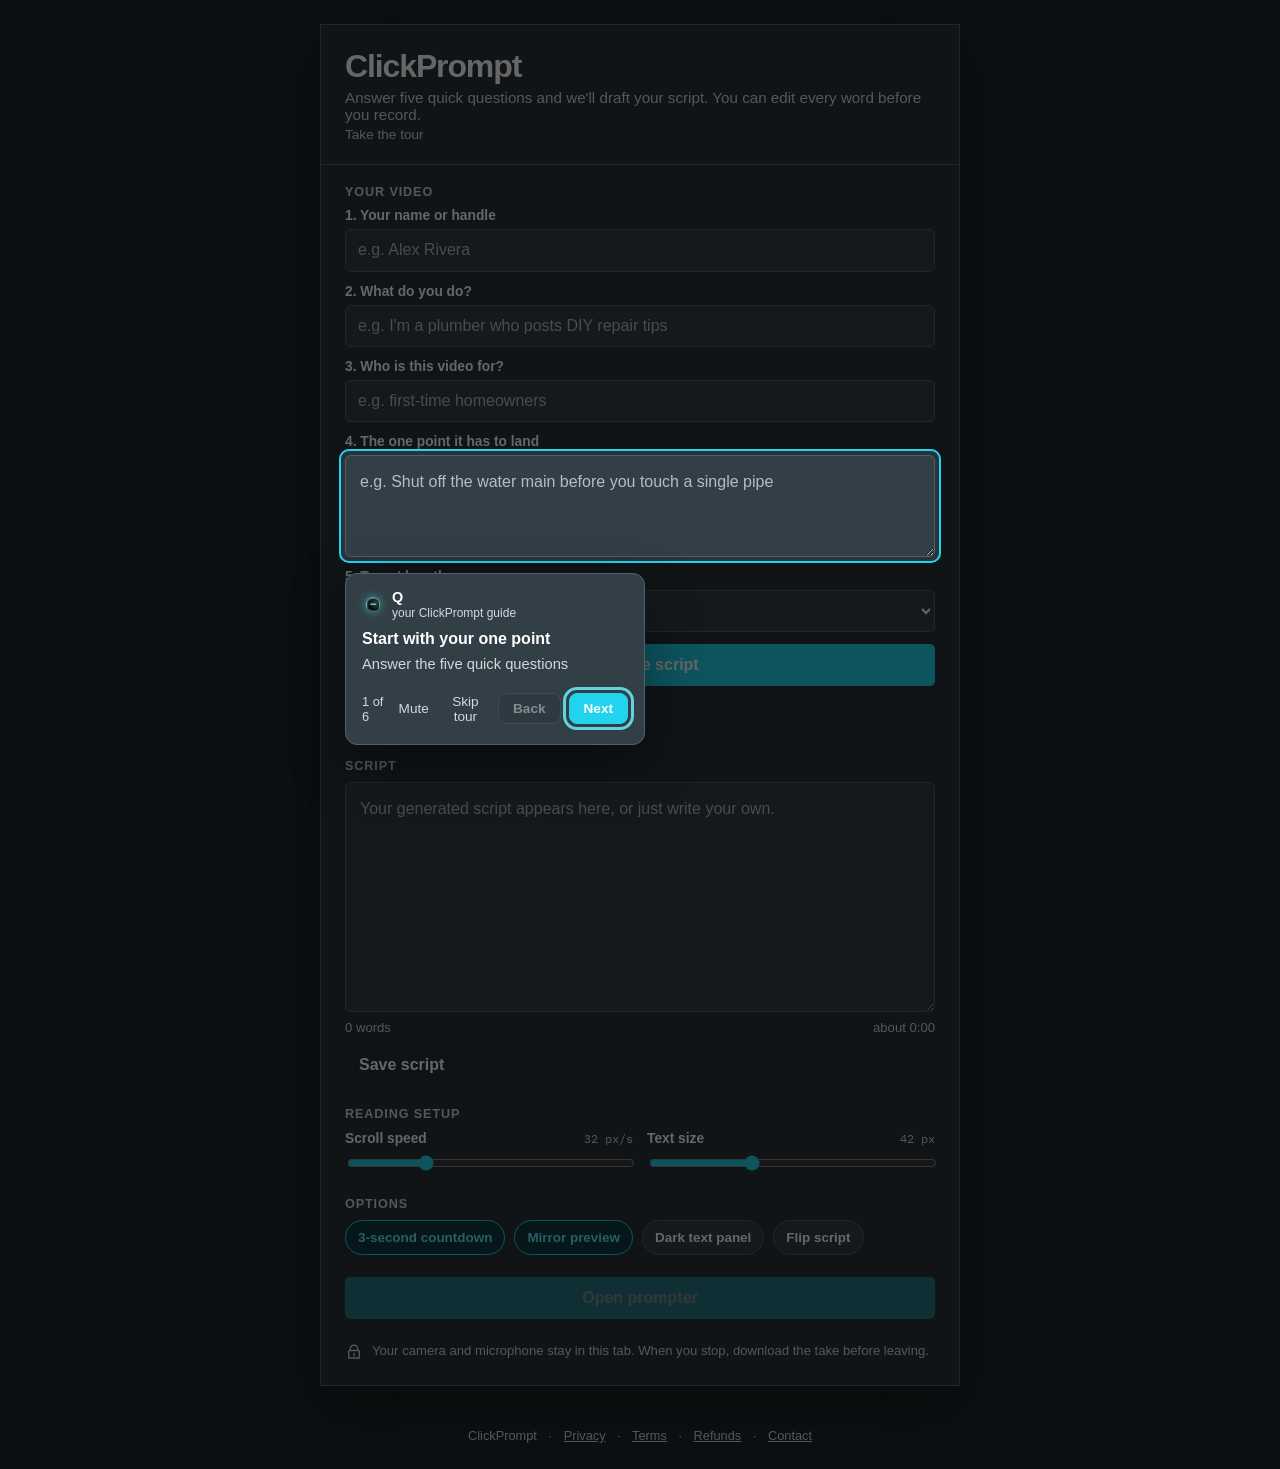
==== commit f32dd155: "Add Meta Pixel PageView snippet to every public page head Install ClickPrompt pixel 1425895313089708" ====
--- a/index.html
+++ b/index.html
@@ -15,6 +15,23 @@
   <meta property="og:type" content="website" />
   <meta property="og:url" content="https://clickprompt.app/" />
   <link rel="stylesheet" href="styles.css?v=20261008a" />
+  <!-- Meta Pixel Code -->
+  <script>
+  !function(f,b,e,v,n,t,s)
+  {if(f.fbq)return;n=f.fbq=function(){n.callMethod?
+  n.callMethod.apply(n,arguments):n.queue.push(arguments)};
+  if(!f._fbq)f._fbq=n;n.push=n;n.loaded=!0;n.version='2.0';
+  n.queue=[];t=b.createElement(e);t.async=!0;
+  t.src=v;s=b.getElementsByTagName(e)[0];
+  s.parentNode.insertBefore(t,s)}(window, document,'script',
+  'https://connect.facebook.net/en_US/fbevents.js');
+  fbq('init', '1425895313089708');
+  fbq('track', 'PageView');
+  </script>
+  <noscript><img height="1" width="1" style="display:none"
+  src="https://www.facebook.com/tr?id=1425895313089708&ev=PageView&noscript=1"
+  /></noscript>
+  <!-- End Meta Pixel Code -->
 </head>
 <body>
   <main class="app" id="app" data-view="setup">
@@ -53,7 +70,6 @@
             </select>
           </div>
           <div class="setup-action">
-            <div id="genTs" class="cf-turnstile" data-sitekey="0x4AAAAAAFimE5vwGYxq997L" data-action="generate" data-appearance="interaction-only"></div>
             <button class="primary" id="generateScript" type="button">Generate script</button>
           </div>
           <p class="free-cap" id="freeCap" role="status" aria-live="polite">3 free scripts today</p>
@@ -284,7 +300,6 @@
     </div>
   </dialog>
 
-  <script src="https://challenges.cloudflare.com/turnstile/v0/api.js" async defer></script>
   <script src="app.js?v=20261008a"></script>
 </body>
 </html>
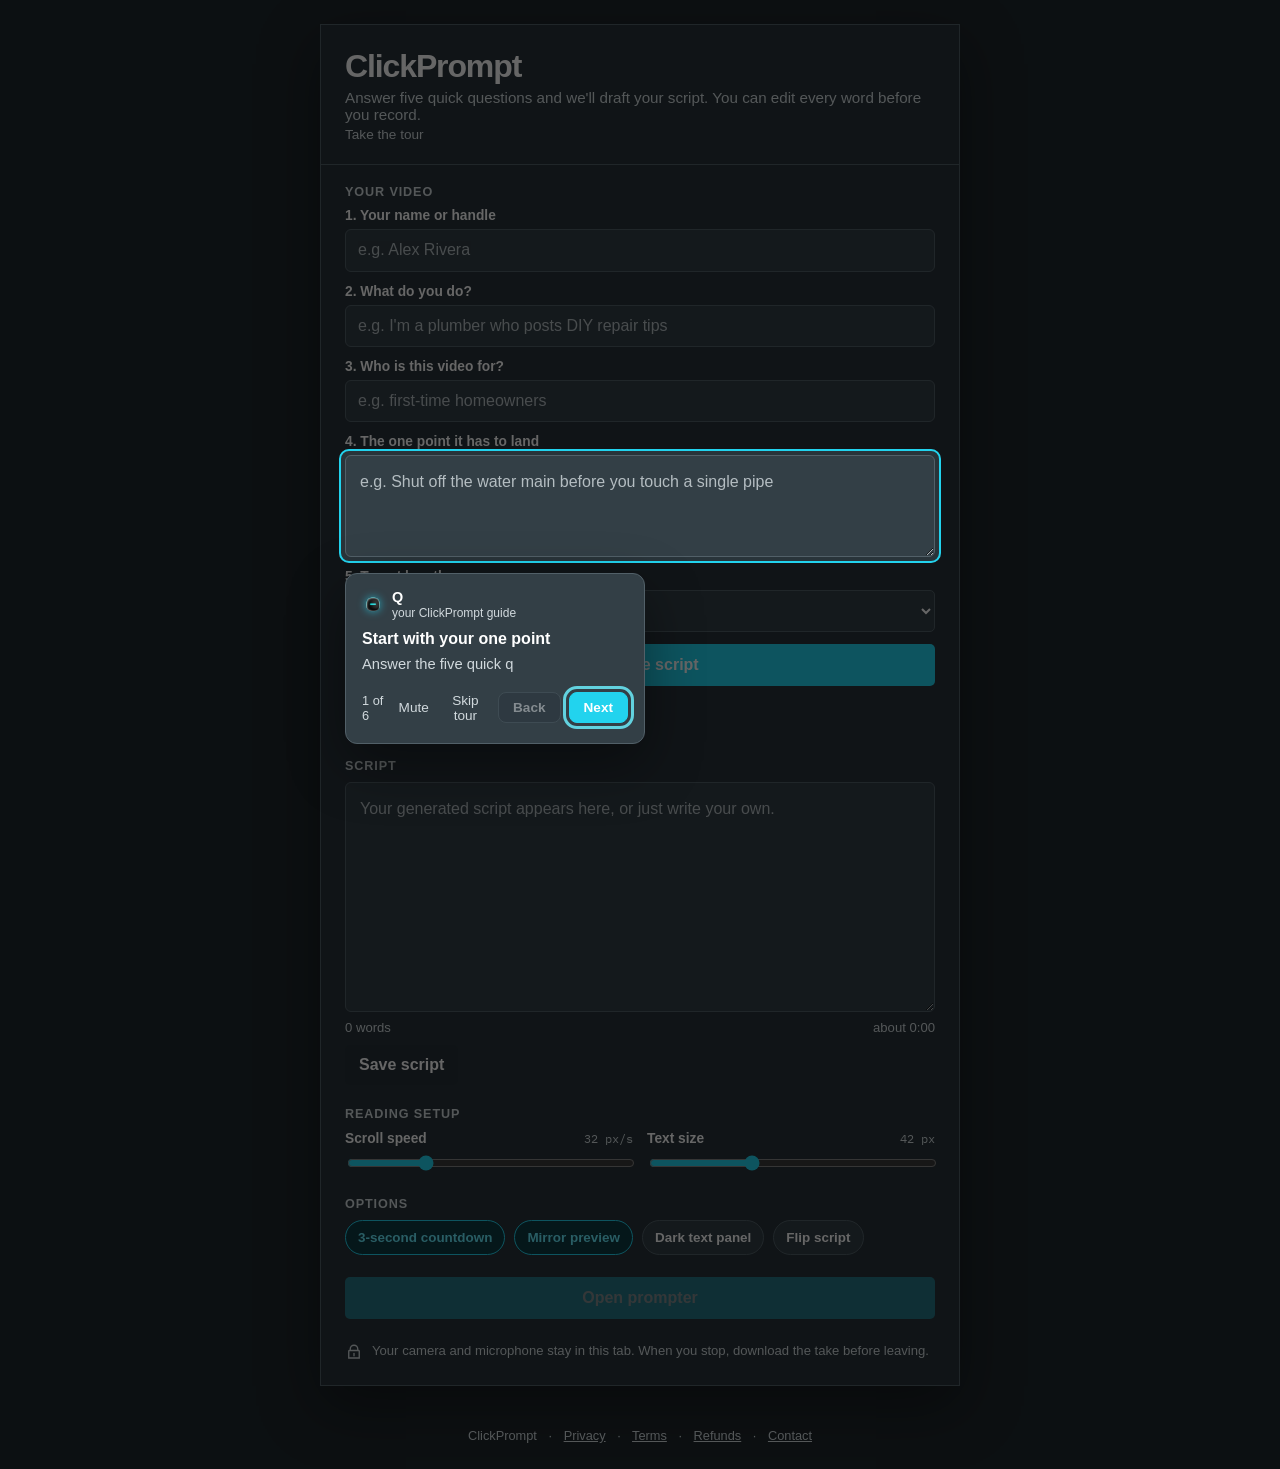
==== commit dcfd707c: "Merge 538ed589f7fff3387d01857e362f3b9baf227f04 into 834a7263b3d106cfe5f4964837186a4ad9b4de76" ====
--- a/index.html
+++ b/index.html
@@ -70,6 +70,7 @@
             </select>
           </div>
           <div class="setup-action">
+            <div id="genTs" class="cf-turnstile" data-sitekey="0x4AAAAAAFimE5vwGYxq997L" data-action="generate" data-appearance="interaction-only"></div>
             <button class="primary" id="generateScript" type="button">Generate script</button>
           </div>
           <p class="free-cap" id="freeCap" role="status" aria-live="polite">3 free scripts today</p>
@@ -300,6 +301,7 @@
     </div>
   </dialog>
 
+  <script src="https://challenges.cloudflare.com/turnstile/v0/api.js" async defer></script>
   <script src="app.js?v=20261008a"></script>
 </body>
 </html>
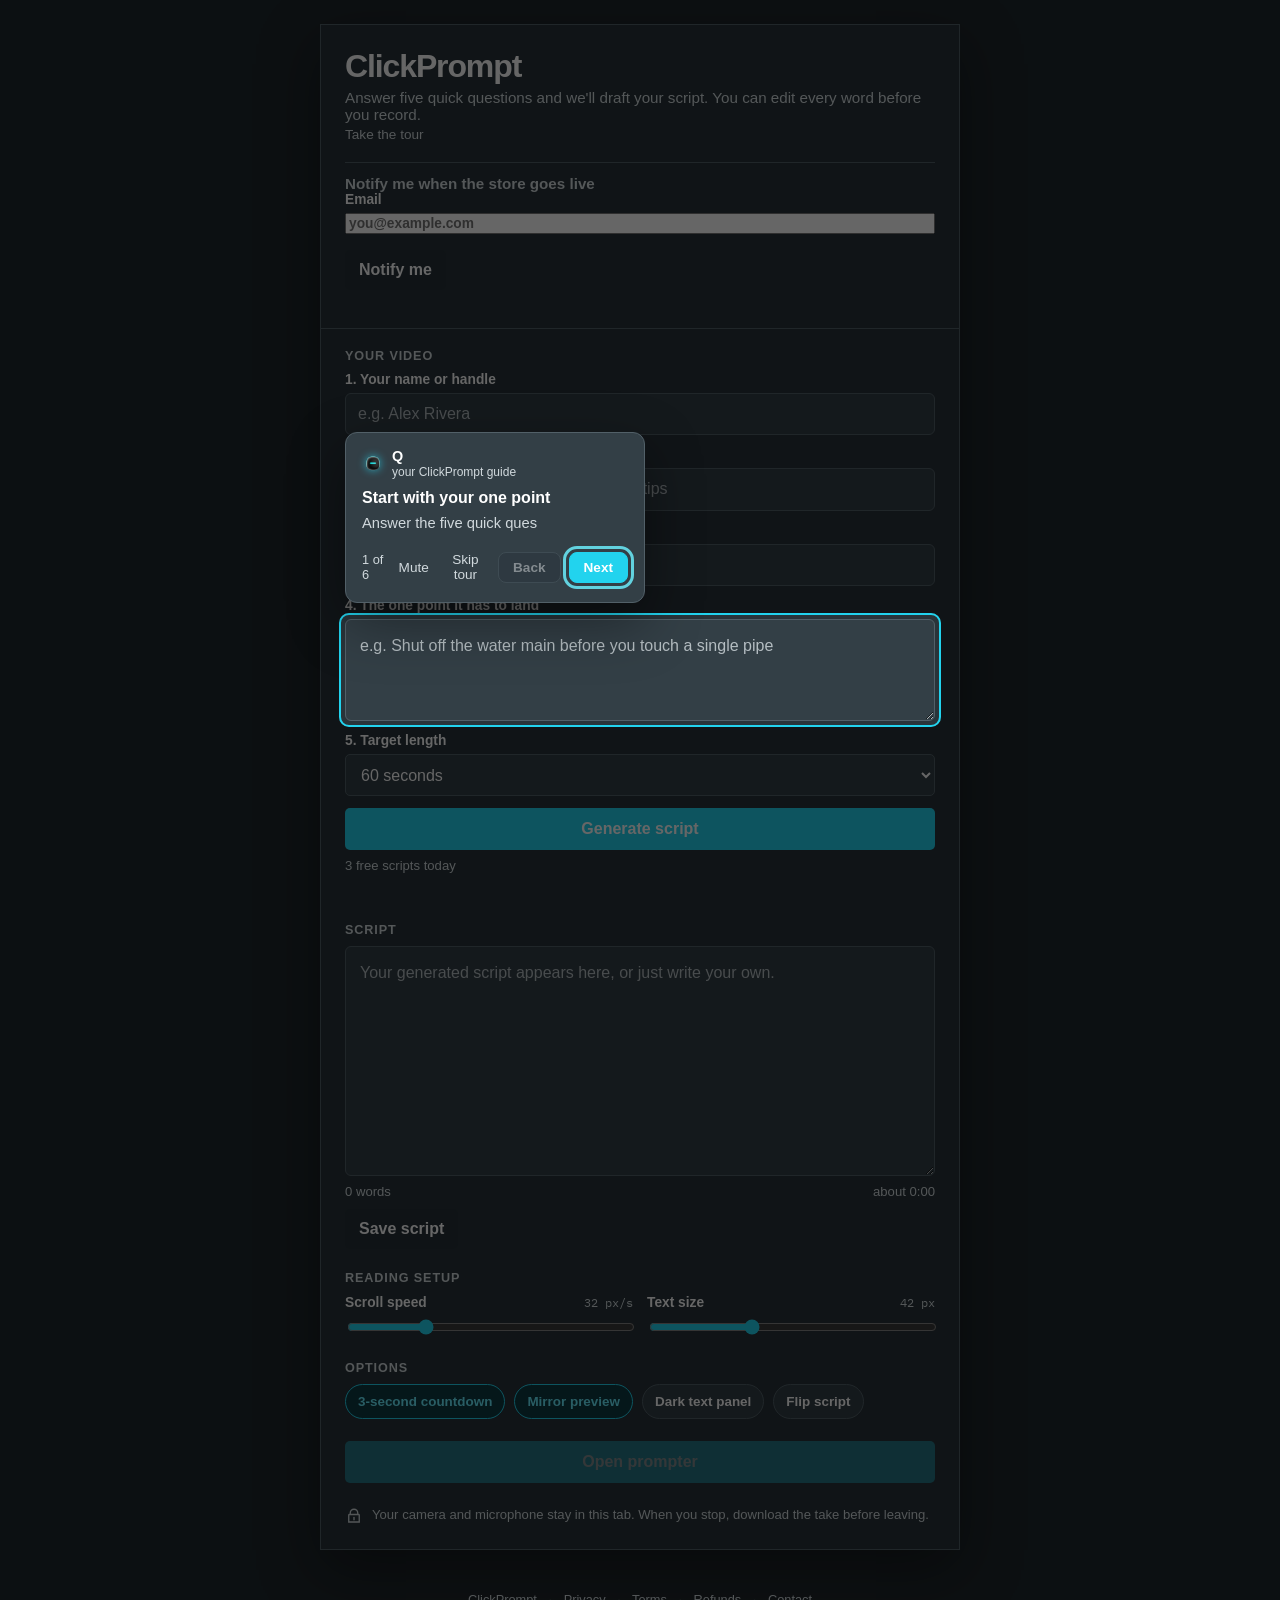
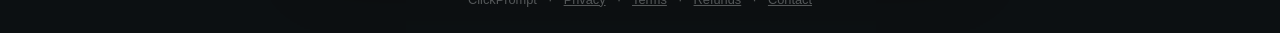
==== commit 1e4f0107: "Add first-touch UTM attribution, checkout custom data, and launch-list signup Capture UTM parameters" ====
--- a/index.html
+++ b/index.html
@@ -14,7 +14,7 @@
   <meta property="og:description" content="A free teleprompter for recording videos: generate a script from five quick questions and read it on camera, right in your browser." />
   <meta property="og:type" content="website" />
   <meta property="og:url" content="https://clickprompt.app/" />
-  <link rel="stylesheet" href="styles.css?v=20261008a" />
+  <link rel="stylesheet" href="styles.css?v=20261127a" />
   <!-- Meta Pixel Code -->
   <script>
   !function(f,b,e,v,n,t,s)
@@ -32,6 +32,7 @@
   src="https://www.facebook.com/tr?id=1425895313089708&ev=PageView&noscript=1"
   /></noscript>
   <!-- End Meta Pixel Code -->
+  <script src="attribution.js?v=20261127a"></script>
 </head>
 <body>
   <main class="app" id="app" data-view="setup">
@@ -40,6 +41,21 @@
         <h1>ClickPrompt</h1>
         <p>Answer five quick questions and we'll draft your script. You can edit every word before you record.</p>
         <button class="text-button tour-replay" id="replayTour" type="button">Take the tour</button>
+
+      <!-- Launch-list signup on the home setup screen. -->
+      <form class="launch-signup" data-launch-signup>
+        <p class="launch-signup-title">Notify me when the store goes live</p>
+        <label class="launch-email-label">Email
+          <input type="email" name="email" autocomplete="email" inputmode="email" required placeholder="you@example.com" />
+        </label>
+        <div class="launch-honeypot" aria-hidden="true">
+          <label>Company
+            <input type="text" name="company" tabindex="-1" autocomplete="off" />
+          </label>
+        </div>
+        <button class="secondary" type="submit">Notify me</button>
+        <p class="launch-status" role="status" aria-live="polite"></p>
+      </form>
       </div>
       <div class="setup-body">
         <div>
@@ -70,7 +86,6 @@
             </select>
           </div>
           <div class="setup-action">
-            <div id="genTs" class="cf-turnstile" data-sitekey="0x4AAAAAAFimE5vwGYxq997L" data-action="generate" data-appearance="interaction-only"></div>
             <button class="primary" id="generateScript" type="button">Generate script</button>
           </div>
           <p class="free-cap" id="freeCap" role="status" aria-live="polite">3 free scripts today</p>
@@ -275,6 +290,20 @@
           <button class="secondary" id="redeemButton" type="button">Redeem</button>
         </div>
       </div>
+
+      <form class="launch-signup launch-signup-paywall" data-launch-signup>
+        <p class="launch-signup-title">Notify me when the store goes live</p>
+        <label class="launch-email-label">Email
+          <input type="email" name="email" autocomplete="email" inputmode="email" required placeholder="you@example.com" />
+        </label>
+        <div class="launch-honeypot" aria-hidden="true">
+          <label>Company
+            <input type="text" name="company" tabindex="-1" autocomplete="off" />
+          </label>
+        </div>
+        <button class="secondary" type="submit">Notify me</button>
+        <p class="launch-status" role="status" aria-live="polite"></p>
+      </form>
       <button class="text-button" id="paywallClose" type="button">Not now</button>
     </div>
   </dialog>
@@ -301,7 +330,6 @@
     </div>
   </dialog>
 
-  <script src="https://challenges.cloudflare.com/turnstile/v0/api.js" async defer></script>
-  <script src="app.js?v=20261008a"></script>
+  <script src="app.js?v=20261127a"></script>
 </body>
 </html>
--- a/styles.css
+++ b/styles.css
@@ -455,6 +455,49 @@
     .text-button:hover { color: var(--ink); text-decoration: underline; }
     .tour-replay { display: inline-block; width: auto; margin: 0; padding: 4px 0; font-size: .85rem; }
 
+    /* Launch-list signup, used on the home setup screen and in the paywall. */
+    .launch-signup {
+      margin: 16px 0 0;
+      padding: 12px 0 0;
+      border-top: 1px solid var(--line);
+    }
+    .launch-signup-title {
+      margin: 0 0 8px;
+      font-size: .92rem;
+      font-weight: 650;
+      color: var(--ink);
+    }
+    .launch-email-label {
+      display: block;
+      font-size: .86rem;
+      font-weight: 600;
+      margin-bottom: 8px;
+    }
+    .launch-email-label input {
+      display: block;
+      width: 100%;
+      margin-top: 6px;
+    }
+    .launch-signup .secondary { margin-top: 8px; }
+    .launch-status {
+      min-height: 1.3em;
+      margin: 8px 0 0;
+      font-size: .84rem;
+      color: var(--muted);
+    }
+    .launch-signup-paywall {
+      margin: 16px 0 8px;
+      padding-top: 16px;
+    }
+    /* Hidden honeypot: off-screen so people never see it, still in the form. */
+    .launch-honeypot {
+      position: absolute;
+      left: -9999px;
+      width: 1px;
+      height: 1px;
+      overflow: hidden;
+    }
+
     /* ---- first-run tour ---- */
     .tour-highlight {
       position: fixed; z-index: 90; pointer-events: none;
@@ -605,73 +648,3 @@
     .legal-page a { color: var(--accent-strong); text-underline-offset: 2px; }
     .legal-page a:hover { color: var(--ink); }
     .legal-back { display: inline-block; margin-top: 28px; }
-
-    /* ---- Smart teleprompter: Up next, Connect your AI, Content loop ---- */
-    .smart { border: 1px solid var(--line); border-radius: 8px; background: var(--panel-2); padding: 14px; }
-    .smart-head { display: flex; align-items: center; justify-content: space-between; gap: 10px; flex-wrap: wrap; margin-bottom: 8px; }
-    .smart-head .section-title { margin: 0; color: var(--accent-strong); }
-    .smart-links { display: flex; gap: 6px; flex-wrap: wrap; }
-    .chip-button { display: inline-flex; align-items: center; gap: 6px; border: 1px solid var(--line); background: var(--panel); color: var(--ink); border-radius: 999px; padding: 6px 11px; font-size: .8rem; font-weight: 650; cursor: pointer; }
-    .chip-button:hover { border-color: var(--accent); }
-    .ai-dot { width: 8px; height: 8px; border-radius: 50%; background: var(--muted); }
-    .ai-dot.on { background: var(--good); }
-    .smart-empty p { margin: 0 0 12px; color: var(--muted); font-size: .92rem; line-height: 1.45; }
-    .smart-empty p strong { color: var(--ink); }
-    .smart-empty .primary { width: 100%; }
-    .smart-status { min-height: 1.2em; margin: 8px 0 0; color: var(--muted); font-size: .84rem; }
-    .queue { list-style: none; margin: 0; padding: 0; display: grid; gap: 8px; }
-    .queue:empty { display: none; }
-    .queue-empty { color: var(--muted); font-size: .88rem; }
-    .queue-item { border: 1px solid var(--line); border-radius: 8px; background: var(--panel); padding: 11px 12px; display: grid; gap: 4px; }
-    .queue-item[data-status="ready"] { border-color: color-mix(in srgb, var(--accent) 55%, var(--line)); }
-    .q-top { display: flex; justify-content: space-between; align-items: center; gap: 8px; }
-    .q-when { font-size: .78rem; font-weight: 700; letter-spacing: .04em; text-transform: uppercase; color: var(--muted); }
-    .q-pill { font-size: .72rem; font-weight: 700; padding: 2px 8px; border-radius: 999px; background: var(--panel-2); color: var(--muted); border: 1px solid var(--line); }
-    .queue-item[data-status="ready"] .q-pill { background: var(--accent-soft); color: var(--accent-strong); border-color: var(--accent); }
-    .queue-item[data-status="writing"] .q-pill { color: var(--ink); }
-    .q-what { font-size: .82rem; color: var(--muted); }
-    .q-title { font-weight: 650; font-size: 1rem; line-height: 1.3; }
-    .queue-item[data-status="planned"] .q-title { color: var(--muted); font-weight: 500; font-style: italic; }
-    .q-actions { display: flex; align-items: center; gap: 8px; margin-top: 6px; flex-wrap: wrap; }
-    .q-actions .primary, .q-actions .secondary { padding: 8px 13px; font-size: .88rem; }
-    .text-link { background: none; border: 0; color: var(--muted); font: inherit; font-size: .84rem; cursor: pointer; padding: 6px 4px; margin-left: auto; }
-    .text-link:hover { color: var(--ink); text-decoration: underline; }
-
-    .sheet:focus { outline: none; }
-    .sheet { padding: 22px; max-height: calc(100vh - 40px); overflow-y: auto; }
-    .sheet h2 { margin: 0 0 6px; font-size: 1.4rem; }
-    .sheet > p { margin: 0 0 14px; color: var(--muted); }
-    .sheet h3.section-title { margin-top: 18px; }
-    .sheet input[type="password"] { display: block; width: 100%; min-height: 42px; border: 1px solid var(--line); background: var(--panel-2); border-radius: 6px; padding: 9px 12px; }
-    .sheet textarea { min-height: 70px; }
-    .inline-row { display: flex; gap: 8px; }
-    .inline-row input { flex: 1; min-width: 0; }
-    .inline-row .secondary { white-space: nowrap; padding: 9px 12px; font-size: .85rem; }
-    .key-link { display: inline-block; margin-top: 6px; font-size: .82rem; color: var(--accent-strong); }
-    .key-note { display: flex; gap: 8px; align-items: flex-start; padding: 10px 12px; border: 1px solid var(--line); border-radius: 6px; background: var(--panel-2); color: var(--muted); font-size: .82rem; line-height: 1.45; margin: 4px 0 14px; }
-    .key-note svg { flex: 0 0 auto; margin-top: 2px; color: var(--good); }
-    .sheet-actions { display: flex; flex-wrap: wrap; gap: 8px; margin-top: 12px; }
-    .sheet-actions .primary, .sheet-actions .secondary { flex: 1 1 140px; }
-    .sheet .secondary { background: var(--panel-2); border: 1px solid var(--line); }
-    .secondary.danger { color: var(--danger); }
-    .secondary.wide { width: 100%; }
-    .sheet-status { min-height: 1.3em; margin: 10px 0 0; font-size: .86rem; color: var(--ink); }
-    .or-row { display: flex; align-items: center; gap: 10px; color: var(--muted); font-size: .8rem; margin: 14px 0 10px; }
-    .or-row::before, .or-row::after { content: ""; flex: 1; height: 1px; background: var(--line); }
-    .fine { margin: 6px 0 0; color: var(--muted); font-size: .8rem; line-height: 1.4; }
-    .platform-rows { display: grid; gap: 8px; }
-    .platform-row { display: grid; grid-template-columns: auto 1fr 110px; align-items: center; gap: 10px; }
-    .platform-row input { accent-color: var(--accent); width: 18px; height: 18px; }
-    .platform-row label { font-weight: 600; }
-    .day-row, .chip-row { display: flex; flex-wrap: wrap; gap: 6px; }
-    .chip-row { margin-bottom: 8px; }
-    .item-meta { margin: 0 0 12px !important; font-size: .82rem; }
-    .section-edit { margin-bottom: 12px; }
-    .section-edit .label-row label { font-size: .86rem; }
-    .mini { background: none; border: 1px solid var(--line); color: var(--accent-strong); border-radius: 999px; padding: 3px 10px; font-size: .76rem; font-weight: 650; cursor: pointer; }
-    .mini:disabled { opacity: .5; cursor: wait; }
-    .item-length { margin: 0 !important; font-size: .8rem; font-family: "IBM Plex Mono", monospace; }
-    .feedback { margin-top: 18px; padding-top: 14px; border-top: 1px solid var(--line); }
-    .feedback input[type="text"] { margin-top: 2px; }
-    .feedback:empty { display: none; }
-    .feedback[hidden] { display: none; }
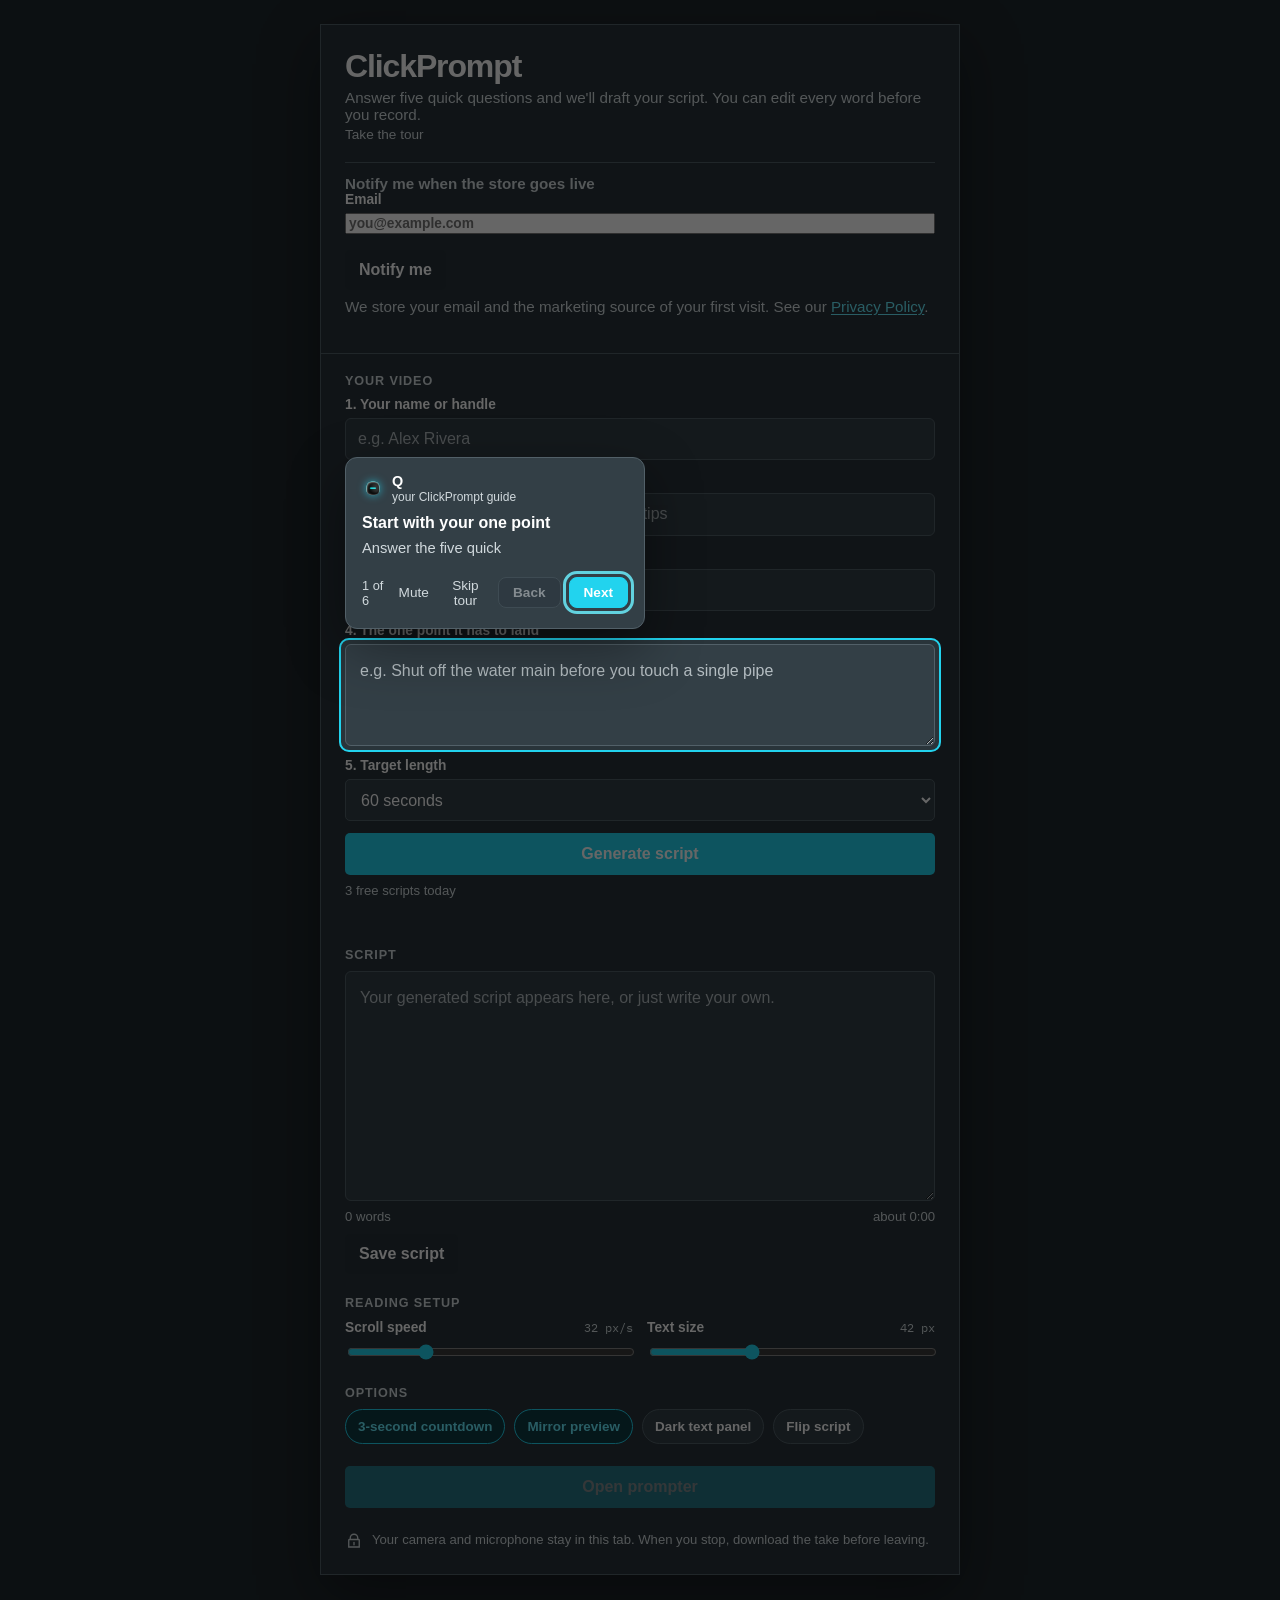
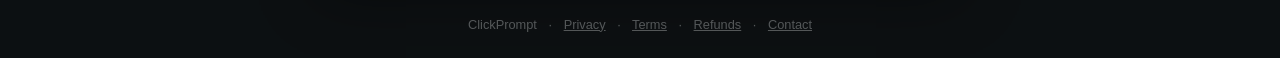
==== commit e9bf5c56: "Harden launch-notify and allowlist checkout redirect origins Launch signups always return {ok:true} " ====
--- a/index.html
+++ b/index.html
@@ -54,6 +54,8 @@
           </label>
         </div>
         <button class="secondary" type="submit">Notify me</button>
+        <div class="cf-turnstile" data-sitekey="0x4AAAAAAFimE5vwGYxq997L" data-action="launch" data-appearance="interaction-only"></div>
+        <p class="launch-notice">We store your email and the marketing source of your first visit. See our <a href="/privacy">Privacy Policy</a>.</p>
         <p class="launch-status" role="status" aria-live="polite"></p>
       </form>
       </div>
@@ -302,6 +304,8 @@
           </label>
         </div>
         <button class="secondary" type="submit">Notify me</button>
+        <div class="cf-turnstile" data-sitekey="0x4AAAAAAFimE5vwGYxq997L" data-action="launch" data-appearance="interaction-only"></div>
+        <p class="launch-notice">We store your email and the marketing source of your first visit. See our <a href="/privacy">Privacy Policy</a>.</p>
         <p class="launch-status" role="status" aria-live="polite"></p>
       </form>
       <button class="text-button" id="paywallClose" type="button">Not now</button>
@@ -330,6 +334,7 @@
     </div>
   </dialog>
 
+  <script src="https://challenges.cloudflare.com/turnstile/v0/api.js" async defer></script>
   <script src="app.js?v=20261127a"></script>
 </body>
 </html>
--- a/styles.css
+++ b/styles.css
@@ -497,6 +497,13 @@
       height: 1px;
       overflow: hidden;
     }
+    .launch-notice {
+      margin: 8px 0 0;
+      font-size: .8rem;
+      color: var(--muted);
+    }
+    .launch-notice a { color: var(--accent-strong); text-underline-offset: 2px; }
+    .launch-signup .cf-turnstile { margin: 8px 0 0; }
 
     /* ---- first-run tour ---- */
     .tour-highlight {
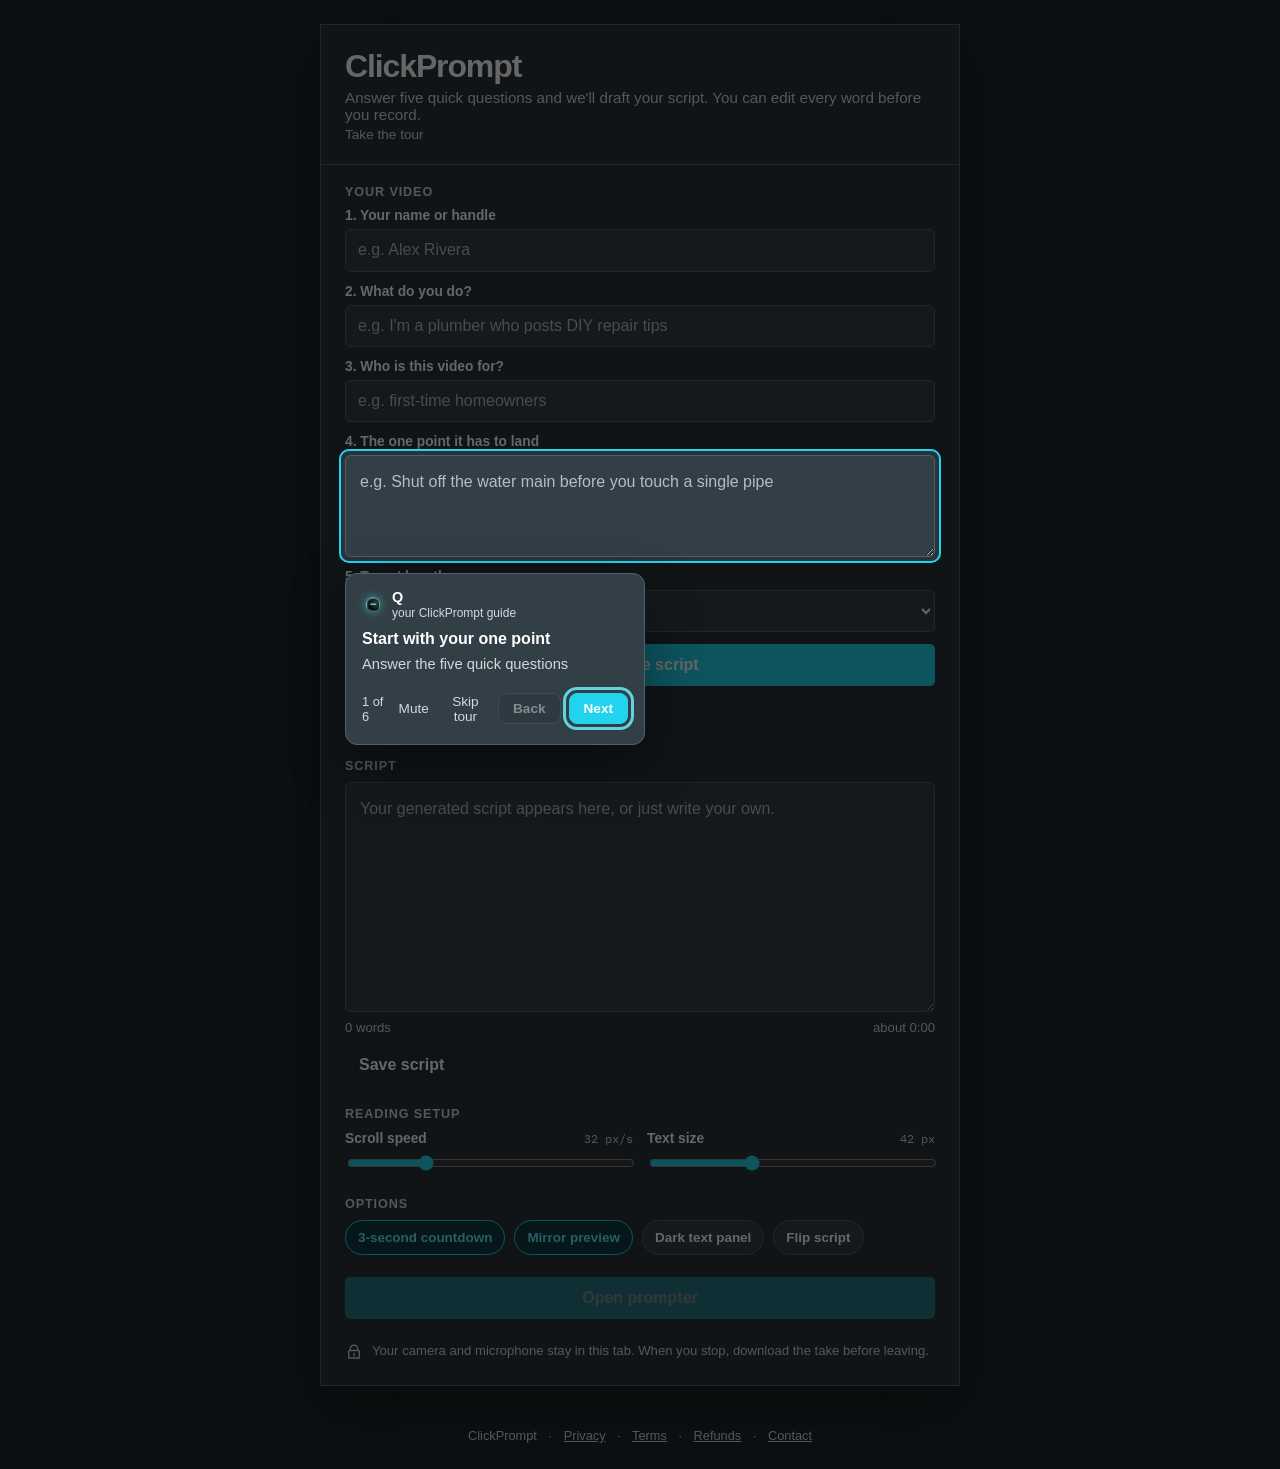
==== commit 59a28318: "Update ClickPrompt Pro prices to $3.99, $29, and $59 Tyler confirmed $3.99/month, $29/year, and $59 " ====
--- a/index.html
+++ b/index.html
@@ -14,7 +14,7 @@
   <meta property="og:description" content="A free teleprompter for recording videos: generate a script from five quick questions and read it on camera, right in your browser." />
   <meta property="og:type" content="website" />
   <meta property="og:url" content="https://clickprompt.app/" />
-  <link rel="stylesheet" href="styles.css?v=20261127a" />
+  <link rel="stylesheet" href="styles.css?v=20261008a" />
   <!-- Meta Pixel Code -->
   <script>
   !function(f,b,e,v,n,t,s)
@@ -32,7 +32,6 @@
   src="https://www.facebook.com/tr?id=1425895313089708&ev=PageView&noscript=1"
   /></noscript>
   <!-- End Meta Pixel Code -->
-  <script src="attribution.js?v=20261127a"></script>
 </head>
 <body>
   <main class="app" id="app" data-view="setup">
@@ -41,23 +40,6 @@
         <h1>ClickPrompt</h1>
         <p>Answer five quick questions and we'll draft your script. You can edit every word before you record.</p>
         <button class="text-button tour-replay" id="replayTour" type="button">Take the tour</button>
-
-      <!-- Launch-list signup on the home setup screen. -->
-      <form class="launch-signup" data-launch-signup>
-        <p class="launch-signup-title">Notify me when the store goes live</p>
-        <label class="launch-email-label">Email
-          <input type="email" name="email" autocomplete="email" inputmode="email" required placeholder="you@example.com" />
-        </label>
-        <div class="launch-honeypot" aria-hidden="true">
-          <label>Company
-            <input type="text" name="company" tabindex="-1" autocomplete="off" />
-          </label>
-        </div>
-        <button class="secondary" type="submit">Notify me</button>
-        <div class="cf-turnstile" data-sitekey="0x4AAAAAAFimE5vwGYxq997L" data-action="launch" data-appearance="interaction-only"></div>
-        <p class="launch-notice">We store your email and the marketing source of your first visit. See our <a href="/privacy">Privacy Policy</a>.</p>
-        <p class="launch-status" role="status" aria-live="polite"></p>
-      </form>
       </div>
       <div class="setup-body">
         <div>
@@ -268,22 +250,22 @@
         <label class="plan-option">
           <input type="radio" name="plan" value="monthly" checked />
           <span class="plan-name">Monthly</span>
-          <span class="plan-price">$4.99/mo</span>
+          <span class="plan-price">$3.99/mo</span>
         </label>
         <label class="plan-option">
           <input type="radio" name="plan" value="yearly" />
           <span class="plan-name">Yearly</span>
-          <span class="plan-price">$49.99/yr</span>
+          <span class="plan-price">$29/yr</span>
         </label>
         <label class="plan-option">
           <input type="radio" name="plan" value="lifetime" />
           <span class="plan-name">Lifetime</span>
-          <span class="plan-price">$129</span>
+          <span class="plan-price">$59</span>
           <span class="plan-note">one-time</span>
         </label>
       </div>
       <p class="price">Unlimited script generations &middot; 100 GB storage &middot; cancel anytime &middot; 14-day refund</p>
-      <button class="primary" id="subscribeButton" type="button">Continue &mdash; $4.99/mo</button>
+      <button class="primary" id="subscribeButton" type="button">Continue - $3.99/mo</button>
       <p class="paywall-status" id="paywallStatus" role="status" aria-live="polite"></p>
       <div class="code-row">
         <label for="codeInput">Have an access code or license key?</label>
@@ -292,22 +274,6 @@
           <button class="secondary" id="redeemButton" type="button">Redeem</button>
         </div>
       </div>
-
-      <form class="launch-signup launch-signup-paywall" data-launch-signup>
-        <p class="launch-signup-title">Notify me when the store goes live</p>
-        <label class="launch-email-label">Email
-          <input type="email" name="email" autocomplete="email" inputmode="email" required placeholder="you@example.com" />
-        </label>
-        <div class="launch-honeypot" aria-hidden="true">
-          <label>Company
-            <input type="text" name="company" tabindex="-1" autocomplete="off" />
-          </label>
-        </div>
-        <button class="secondary" type="submit">Notify me</button>
-        <div class="cf-turnstile" data-sitekey="0x4AAAAAAFimE5vwGYxq997L" data-action="launch" data-appearance="interaction-only"></div>
-        <p class="launch-notice">We store your email and the marketing source of your first visit. See our <a href="/privacy">Privacy Policy</a>.</p>
-        <p class="launch-status" role="status" aria-live="polite"></p>
-      </form>
       <button class="text-button" id="paywallClose" type="button">Not now</button>
     </div>
   </dialog>
@@ -334,7 +300,6 @@
     </div>
   </dialog>
 
-  <script src="https://challenges.cloudflare.com/turnstile/v0/api.js" async defer></script>
-  <script src="app.js?v=20261127a"></script>
+  <script src="app.js?v=20261008a"></script>
 </body>
 </html>
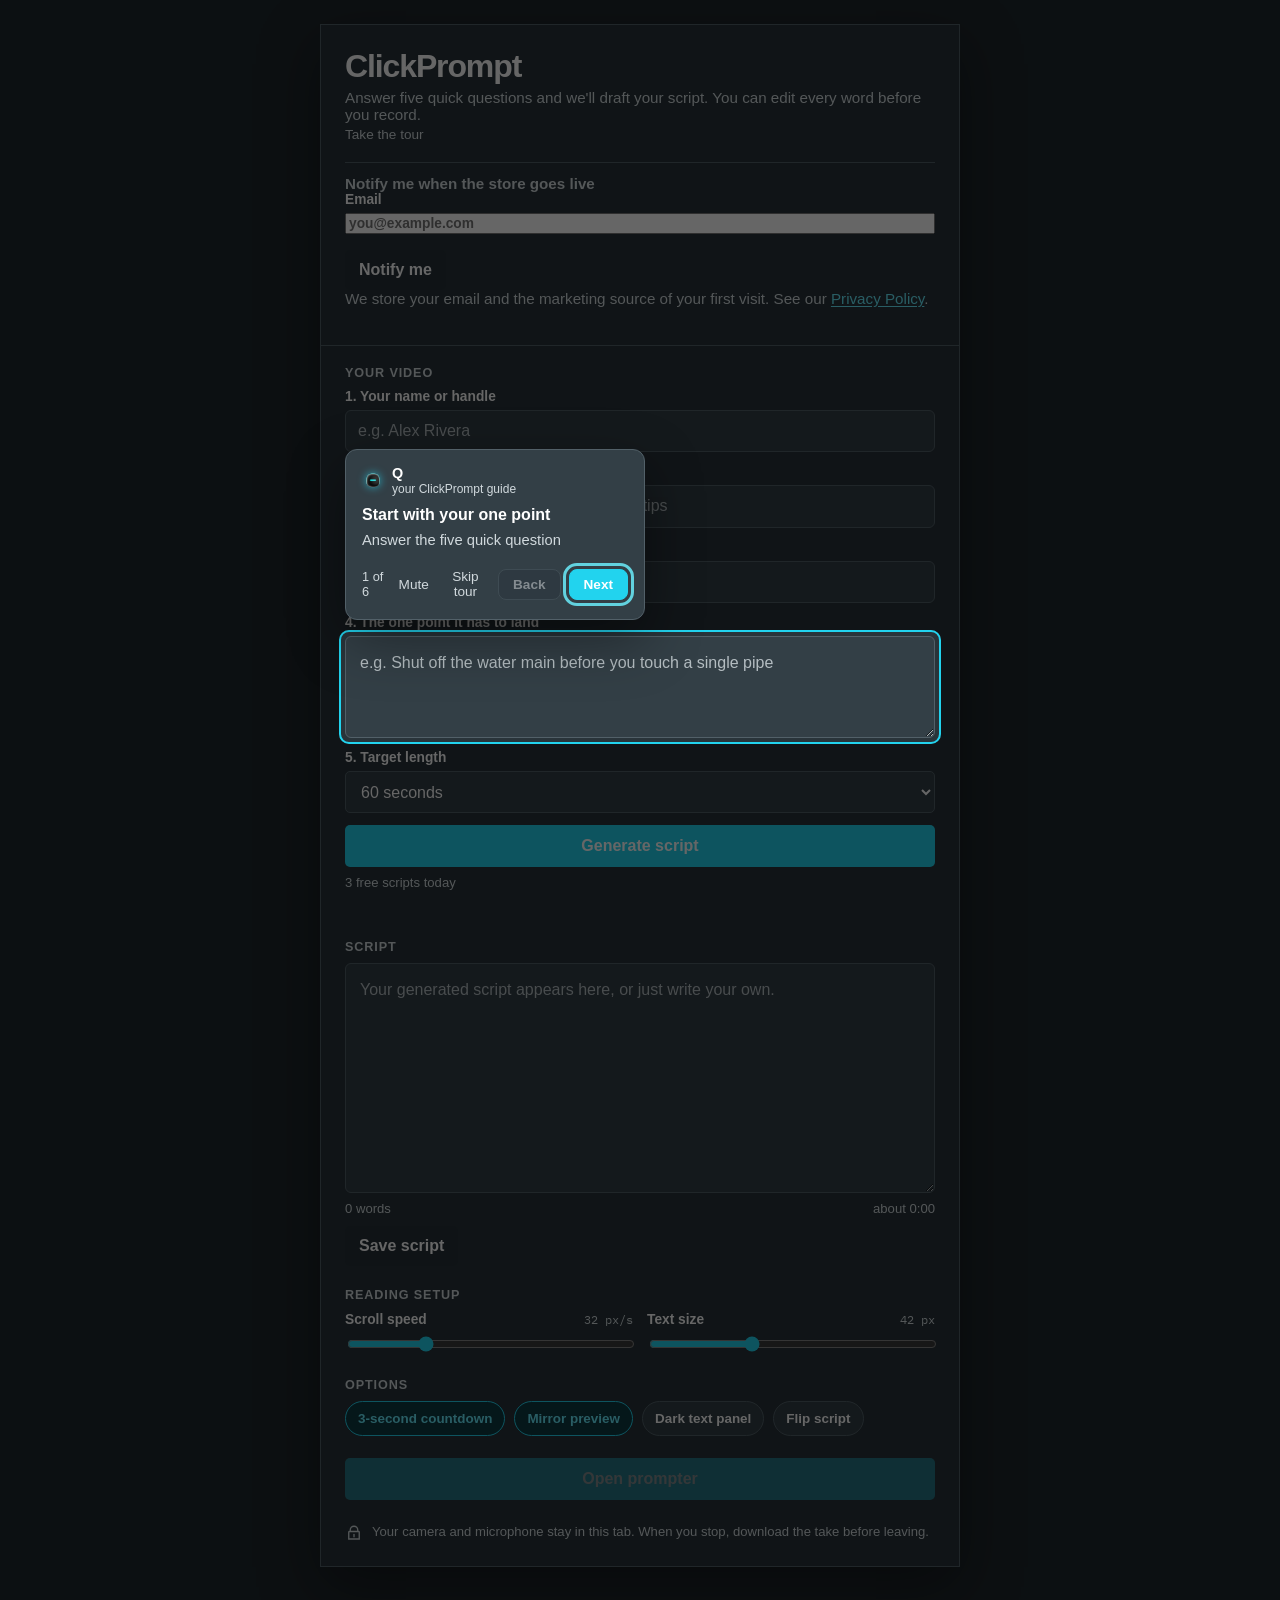
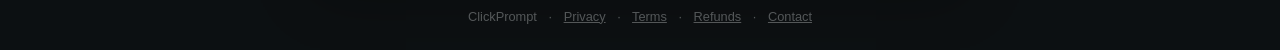
==== commit 8c62d160: "Harden attribution expiry, streaming body cap, and review fixes First-touch records expire at 90 day" ====
--- a/index.html
+++ b/index.html
@@ -14,7 +14,7 @@
   <meta property="og:description" content="A free teleprompter for recording videos: generate a script from five quick questions and read it on camera, right in your browser." />
   <meta property="og:type" content="website" />
   <meta property="og:url" content="https://clickprompt.app/" />
-  <link rel="stylesheet" href="styles.css?v=20261008a" />
+  <link rel="stylesheet" href="styles.css?v=20261127a" />
   <!-- Meta Pixel Code -->
   <script>
   !function(f,b,e,v,n,t,s)
@@ -32,6 +32,7 @@
   src="https://www.facebook.com/tr?id=1425895313089708&ev=PageView&noscript=1"
   /></noscript>
   <!-- End Meta Pixel Code -->
+  <script src="attribution.js?v=20261127a"></script>
 </head>
 <body>
   <main class="app" id="app" data-view="setup">
@@ -40,6 +41,22 @@
         <h1>ClickPrompt</h1>
         <p>Answer five quick questions and we'll draft your script. You can edit every word before you record.</p>
         <button class="text-button tour-replay" id="replayTour" type="button">Take the tour</button>
+
+        <!-- Launch-list signup on the home setup screen. -->
+        <form class="launch-signup" data-launch-signup>
+          <p class="launch-signup-title">Notify me when the store goes live</p>
+          <label class="launch-email-label">Email
+            <input type="email" name="email" autocomplete="email" inputmode="email" required placeholder="you@example.com" />
+          </label>
+          <div class="launch-honeypot" aria-hidden="true">
+            <label>Website
+              <input type="text" name="hp_website_url" tabindex="-1" autocomplete="off" />
+            </label>
+          </div>
+          <button class="secondary" type="submit">Notify me</button>
+          <p class="launch-notice">We store your email and the marketing source of your first visit. See our <a href="/privacy">Privacy Policy</a>.</p>
+          <p class="launch-status" role="status" aria-live="polite"></p>
+        </form>
       </div>
       <div class="setup-body">
         <div>
@@ -250,22 +267,22 @@
         <label class="plan-option">
           <input type="radio" name="plan" value="monthly" checked />
           <span class="plan-name">Monthly</span>
-          <span class="plan-price">$3.99/mo</span>
+          <span class="plan-price">$4.99/mo</span>
         </label>
         <label class="plan-option">
           <input type="radio" name="plan" value="yearly" />
           <span class="plan-name">Yearly</span>
-          <span class="plan-price">$29/yr</span>
+          <span class="plan-price">$49.99/yr</span>
         </label>
         <label class="plan-option">
           <input type="radio" name="plan" value="lifetime" />
           <span class="plan-name">Lifetime</span>
-          <span class="plan-price">$59</span>
+          <span class="plan-price">$129</span>
           <span class="plan-note">one-time</span>
         </label>
       </div>
       <p class="price">Unlimited script generations &middot; 100 GB storage &middot; cancel anytime &middot; 14-day refund</p>
-      <button class="primary" id="subscribeButton" type="button">Continue - $3.99/mo</button>
+      <button class="primary" id="subscribeButton" type="button">Continue &mdash; $4.99/mo</button>
       <p class="paywall-status" id="paywallStatus" role="status" aria-live="polite"></p>
       <div class="code-row">
         <label for="codeInput">Have an access code or license key?</label>
@@ -274,6 +291,21 @@
           <button class="secondary" id="redeemButton" type="button">Redeem</button>
         </div>
       </div>
+
+      <form class="launch-signup launch-signup-paywall" data-launch-signup>
+        <p class="launch-signup-title">Notify me when the store goes live</p>
+        <label class="launch-email-label">Email
+          <input type="email" name="email" autocomplete="email" inputmode="email" required placeholder="you@example.com" />
+        </label>
+        <div class="launch-honeypot" aria-hidden="true">
+          <label>Website
+            <input type="text" name="hp_website_url" tabindex="-1" autocomplete="off" />
+          </label>
+        </div>
+        <button class="secondary" type="submit">Notify me</button>
+        <p class="launch-notice">We store your email and the marketing source of your first visit. See our <a href="/privacy">Privacy Policy</a>.</p>
+        <p class="launch-status" role="status" aria-live="polite"></p>
+      </form>
       <button class="text-button" id="paywallClose" type="button">Not now</button>
     </div>
   </dialog>
@@ -300,6 +332,6 @@
     </div>
   </dialog>
 
-  <script src="app.js?v=20261008a"></script>
+  <script src="app.js?v=20261127a"></script>
 </body>
 </html>
--- a/styles.css
+++ b/styles.css
@@ -503,7 +503,6 @@
       color: var(--muted);
     }
     .launch-notice a { color: var(--accent-strong); text-underline-offset: 2px; }
-    .launch-signup .cf-turnstile { margin: 8px 0 0; }
 
     /* ---- first-run tour ---- */
     .tour-highlight {
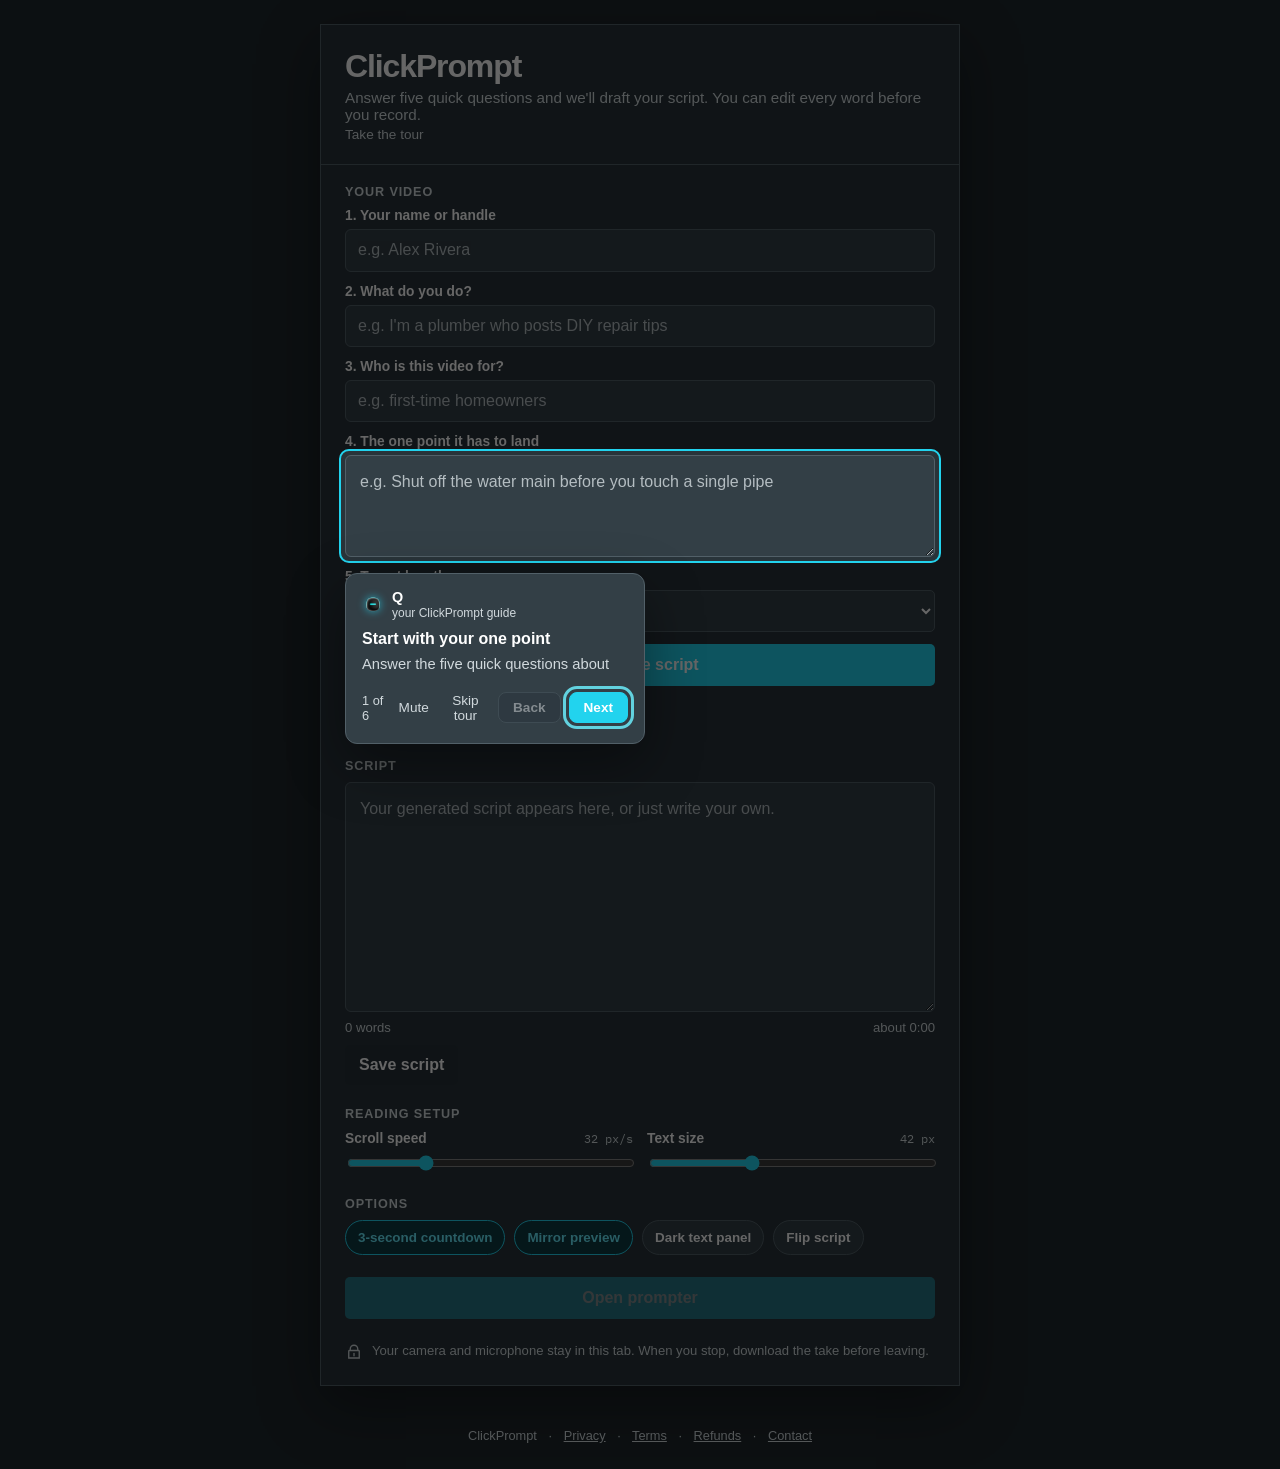
==== commit 0817ec41: "Merge 73f05f036eb6f2d4b33b7886224659fde609b2b9 into 834a7263b3d106cfe5f4964837186a4ad9b4de76" ====
--- a/index.html
+++ b/index.html
@@ -14,7 +14,7 @@
   <meta property="og:description" content="A free teleprompter for recording videos: generate a script from five quick questions and read it on camera, right in your browser." />
   <meta property="og:type" content="website" />
   <meta property="og:url" content="https://clickprompt.app/" />
-  <link rel="stylesheet" href="styles.css?v=20261127a" />
+  <link rel="stylesheet" href="styles.css?v=20261008a" />
   <!-- Meta Pixel Code -->
   <script>
   !function(f,b,e,v,n,t,s)
@@ -32,7 +32,6 @@
   src="https://www.facebook.com/tr?id=1425895313089708&ev=PageView&noscript=1"
   /></noscript>
   <!-- End Meta Pixel Code -->
-  <script src="attribution.js?v=20261127a"></script>
 </head>
 <body>
   <main class="app" id="app" data-view="setup">
@@ -41,22 +40,6 @@
         <h1>ClickPrompt</h1>
         <p>Answer five quick questions and we'll draft your script. You can edit every word before you record.</p>
         <button class="text-button tour-replay" id="replayTour" type="button">Take the tour</button>
-
-        <!-- Launch-list signup on the home setup screen. -->
-        <form class="launch-signup" data-launch-signup>
-          <p class="launch-signup-title">Notify me when the store goes live</p>
-          <label class="launch-email-label">Email
-            <input type="email" name="email" autocomplete="email" inputmode="email" required placeholder="you@example.com" />
-          </label>
-          <div class="launch-honeypot" aria-hidden="true">
-            <label>Website
-              <input type="text" name="hp_website_url" tabindex="-1" autocomplete="off" />
-            </label>
-          </div>
-          <button class="secondary" type="submit">Notify me</button>
-          <p class="launch-notice">We store your email and the marketing source of your first visit. See our <a href="/privacy">Privacy Policy</a>.</p>
-          <p class="launch-status" role="status" aria-live="polite"></p>
-        </form>
       </div>
       <div class="setup-body">
         <div>
@@ -267,22 +250,22 @@
         <label class="plan-option">
           <input type="radio" name="plan" value="monthly" checked />
           <span class="plan-name">Monthly</span>
-          <span class="plan-price">$4.99/mo</span>
+          <span class="plan-price">$3.99/mo</span>
         </label>
         <label class="plan-option">
           <input type="radio" name="plan" value="yearly" />
           <span class="plan-name">Yearly</span>
-          <span class="plan-price">$49.99/yr</span>
+          <span class="plan-price">$29/yr</span>
         </label>
         <label class="plan-option">
           <input type="radio" name="plan" value="lifetime" />
           <span class="plan-name">Lifetime</span>
-          <span class="plan-price">$129</span>
+          <span class="plan-price">$59</span>
           <span class="plan-note">one-time</span>
         </label>
       </div>
       <p class="price">Unlimited script generations &middot; 100 GB storage &middot; cancel anytime &middot; 14-day refund</p>
-      <button class="primary" id="subscribeButton" type="button">Continue &mdash; $4.99/mo</button>
+      <button class="primary" id="subscribeButton" type="button">Continue - $3.99/mo</button>
       <p class="paywall-status" id="paywallStatus" role="status" aria-live="polite"></p>
       <div class="code-row">
         <label for="codeInput">Have an access code or license key?</label>
@@ -291,21 +274,6 @@
           <button class="secondary" id="redeemButton" type="button">Redeem</button>
         </div>
       </div>
-
-      <form class="launch-signup launch-signup-paywall" data-launch-signup>
-        <p class="launch-signup-title">Notify me when the store goes live</p>
-        <label class="launch-email-label">Email
-          <input type="email" name="email" autocomplete="email" inputmode="email" required placeholder="you@example.com" />
-        </label>
-        <div class="launch-honeypot" aria-hidden="true">
-          <label>Website
-            <input type="text" name="hp_website_url" tabindex="-1" autocomplete="off" />
-          </label>
-        </div>
-        <button class="secondary" type="submit">Notify me</button>
-        <p class="launch-notice">We store your email and the marketing source of your first visit. See our <a href="/privacy">Privacy Policy</a>.</p>
-        <p class="launch-status" role="status" aria-live="polite"></p>
-      </form>
       <button class="text-button" id="paywallClose" type="button">Not now</button>
     </div>
   </dialog>
@@ -332,6 +300,6 @@
     </div>
   </dialog>
 
-  <script src="app.js?v=20261127a"></script>
+  <script src="app.js?v=20261008a"></script>
 </body>
 </html>
